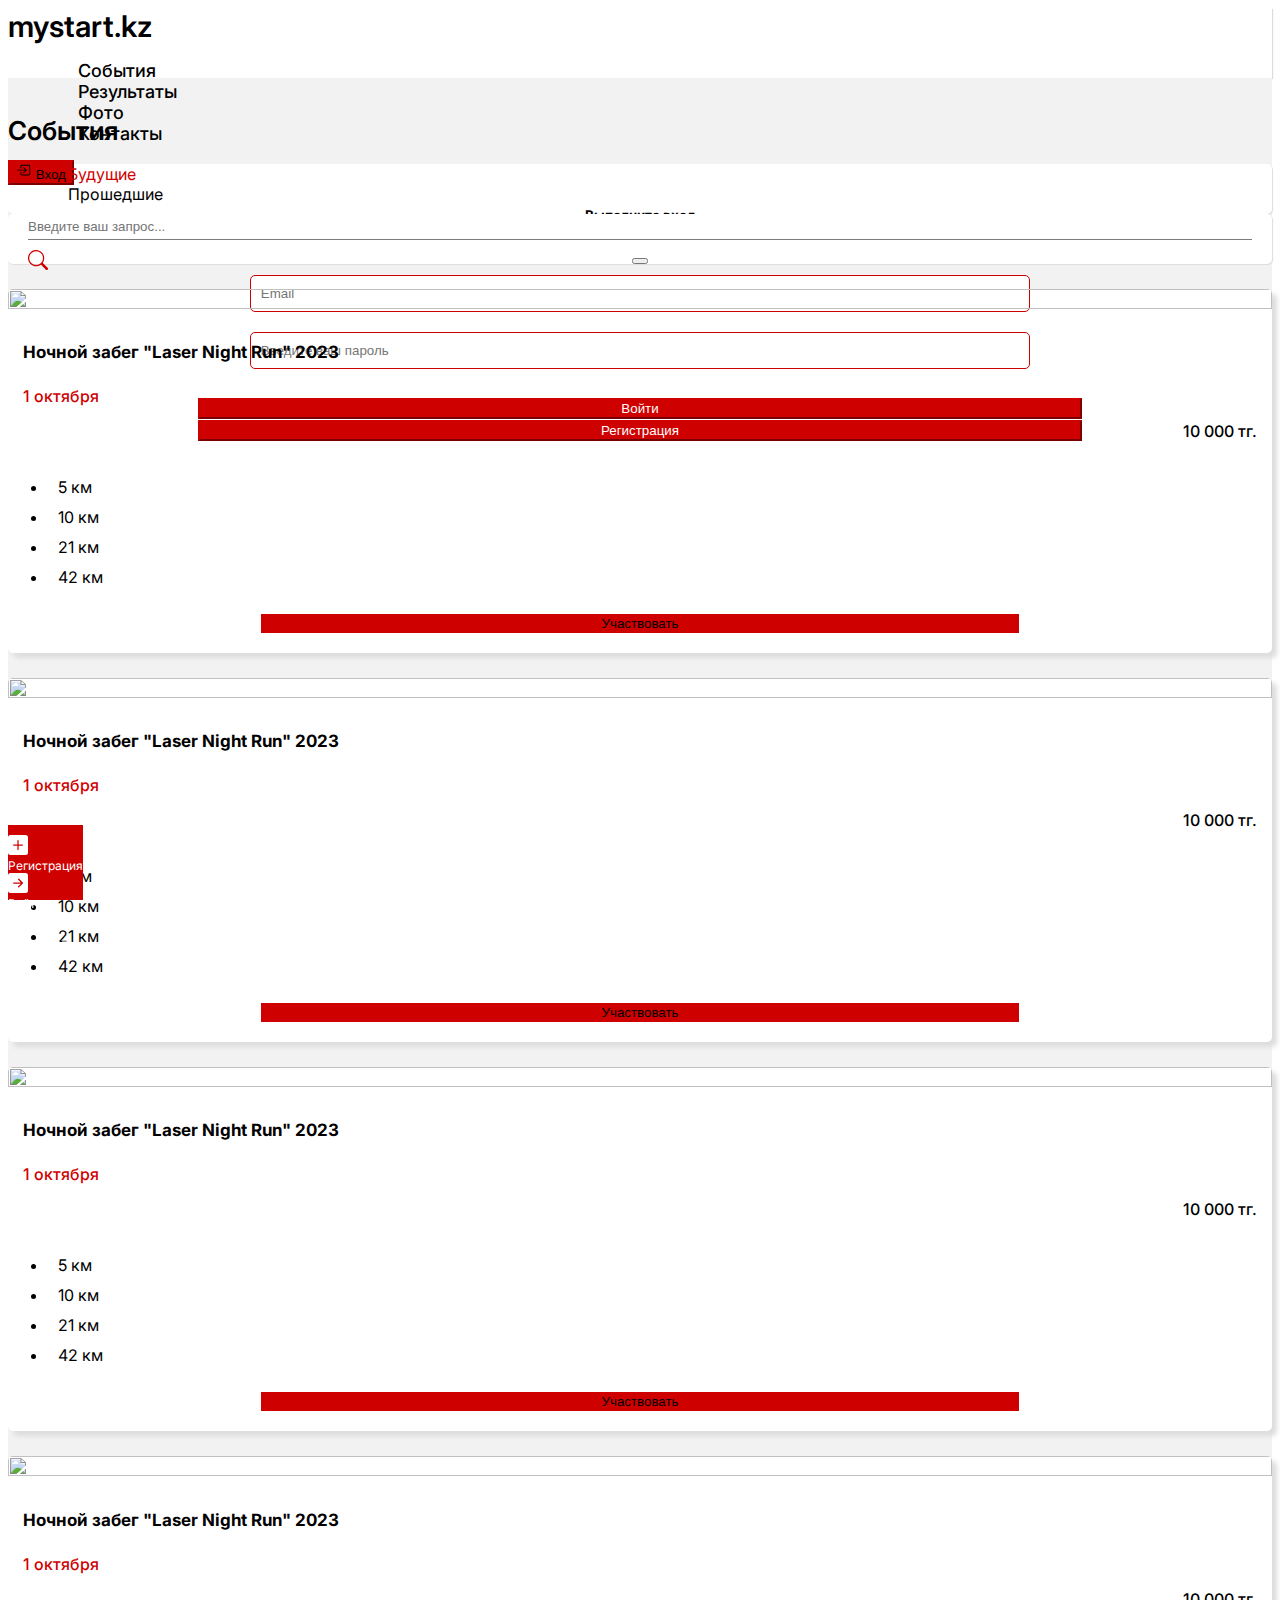
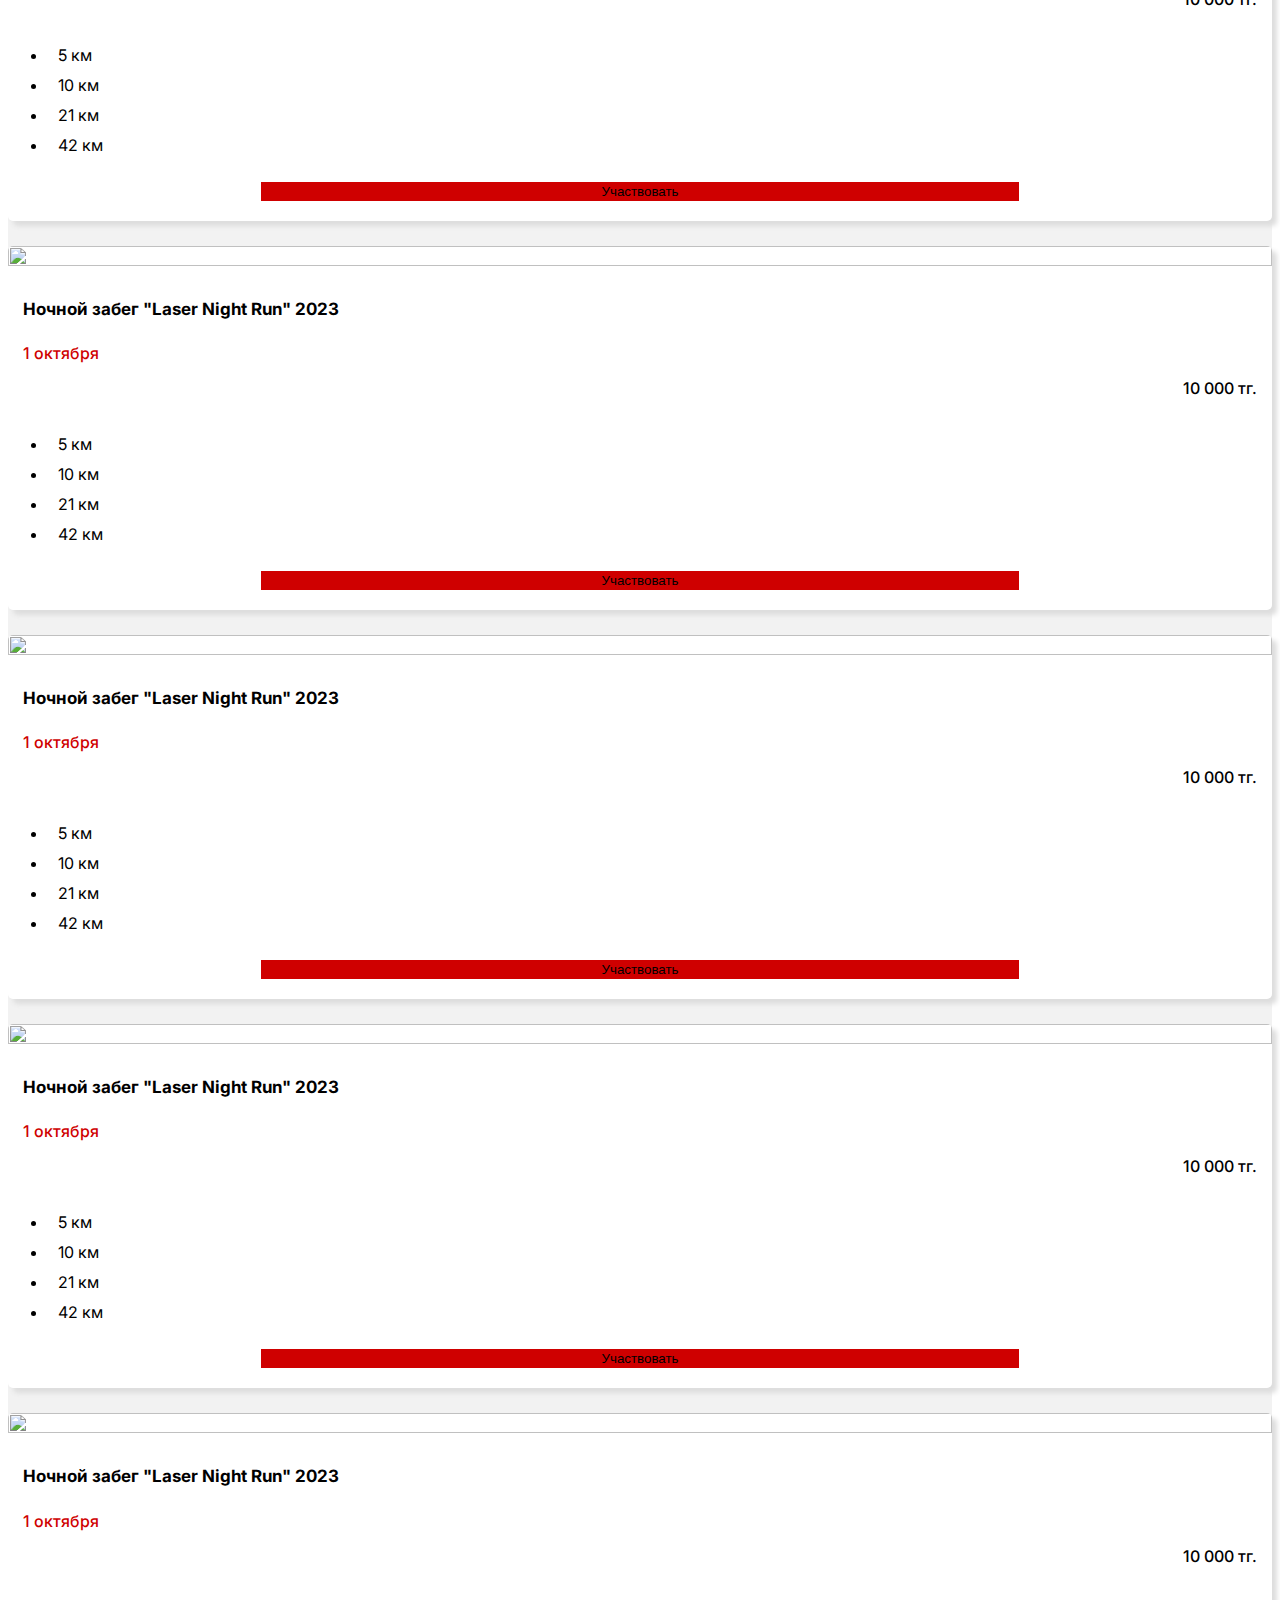
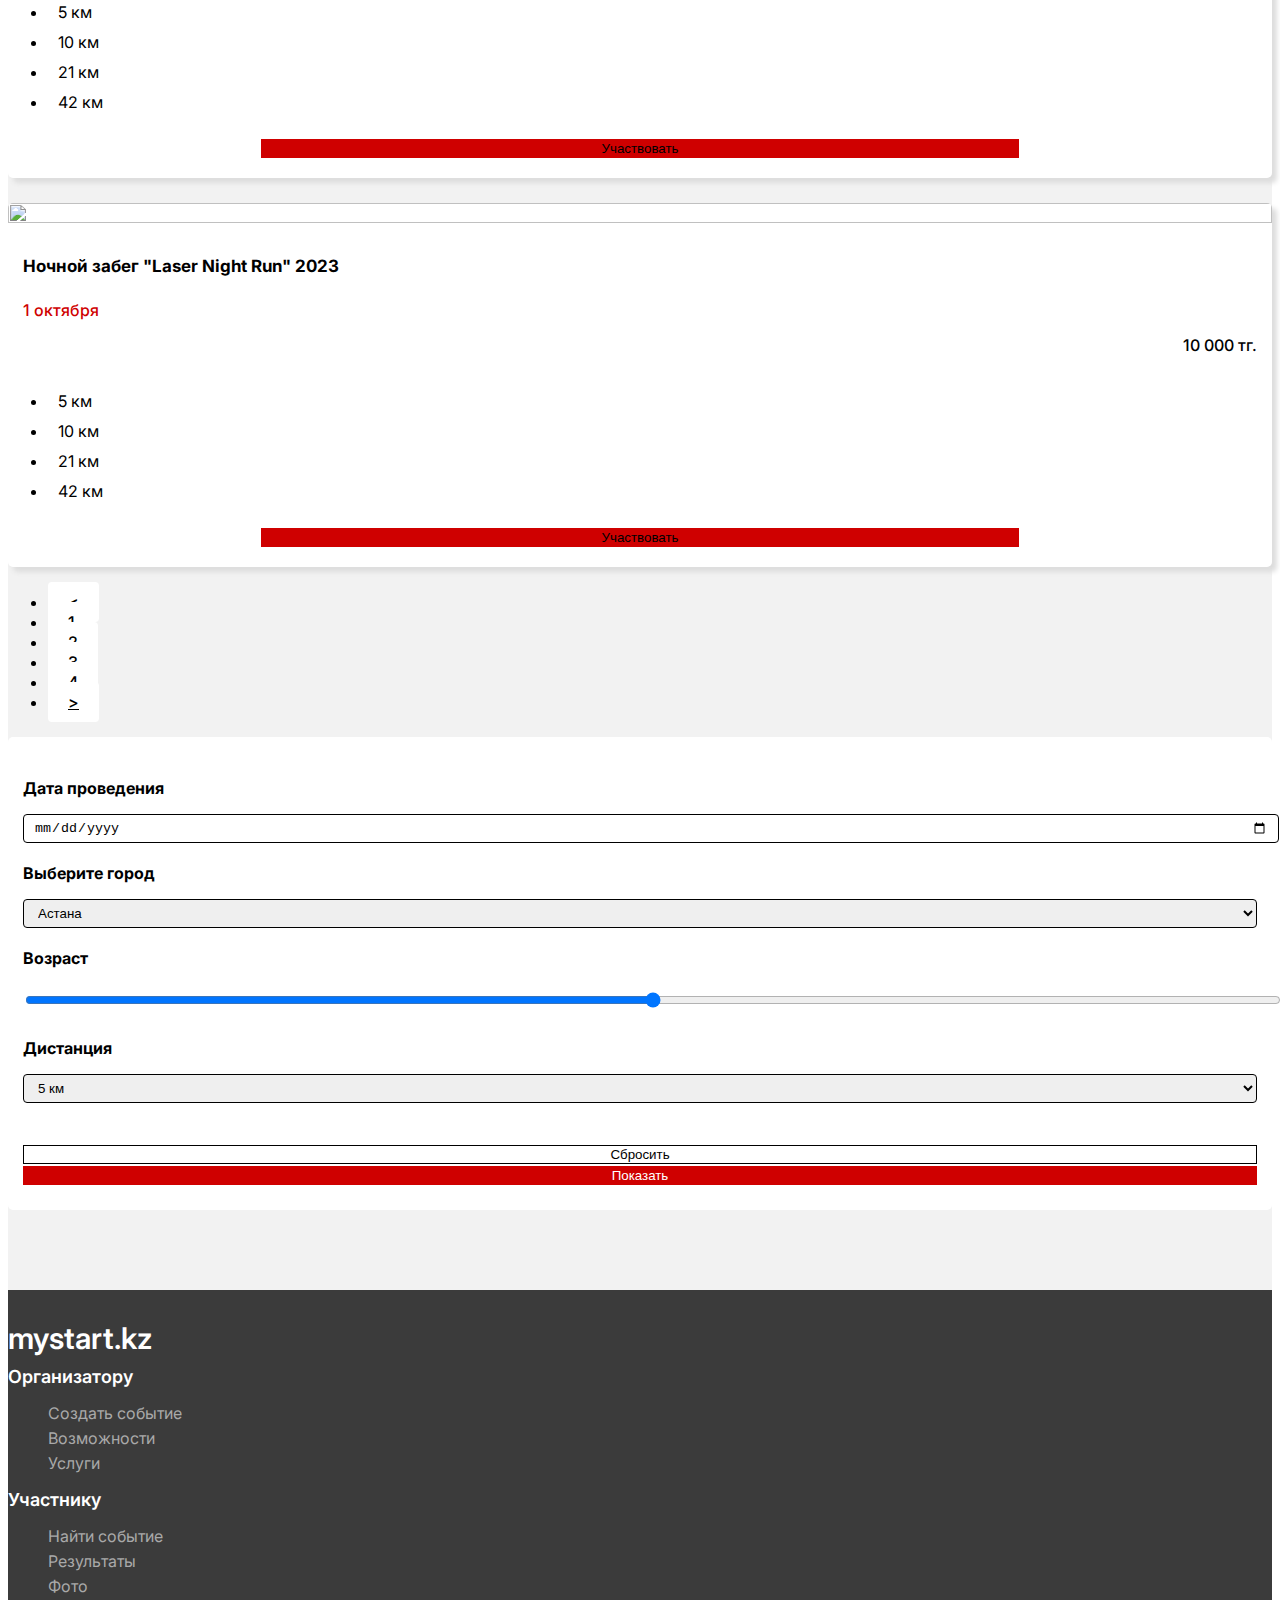
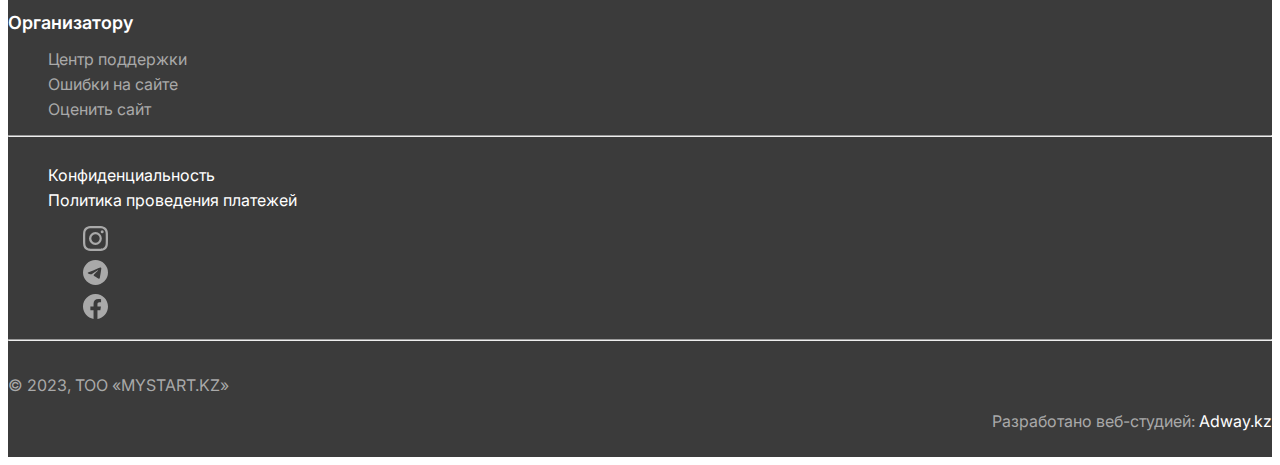
==== index.html @ 6eb0b501 "Add files via upload" ====
<!DOCTYPE html>
<html lang="en">
<head>
    <meta charset="UTF-8">
    <meta name="viewport" content="width=device-width, initial-scale=1.0">
    <title>mystart.kz</title>
    <link rel="stylesheet" href="css/style.css">
    <link href="https://fonts.googleapis.com/css?family=Inter:100,100i,200,200i,300,400,500,600,700,800&display=swap" rel="stylesheet">

    <link href="https://cdn.jsdelivr.net/npm/bootstrap@5.0.2/dist/css/bootstrap.min.css" rel="stylesheet" integrity="sha384-EVSTQN3/azprG1Anm3QDgpJLIm9Nao0Yz1ztcQTwFspd3yD65VohhpuuCOmLASjC" crossorigin="anonymous">
    </head>
<body>
    <header>
        <div class="navigation d-flex flex-wrap align-items-center justify-content-between">
            <div class="container">
                <div class="row align-items-center">
                    <div class="col-8 col-sm-8 col-md-2 col-lg-3 col-xl-4 col-xxl-5">
                        <div class="logo">mystart.kz</div>
                    </div>
                    <div class="d-none d-sm-none d-md-block col-md-8 col-lg-7 col-xl-6 col-xxl-6">
                        <div class="menu">
                            <ul class="nav justify-content-end">
                                <a href="#"><li>События</li></a>
                                <a href="#"><li>Результаты</li></a>
                                <a href="#"><li>Фото</li></a>
                                <a href="#"><li>Контакты</li></a>
                            </ul>
                        </div>
                    </div>
                    <div class="col-4 col-sm-4 col-md-2 col-lg-2 col-xl-2 col-xxl-1">
                        <div class="nav button-log-in justify-content-end">
                            <button class="btn btn-primary" data-bs-toggle="modal" data-bs-target="#exampleModal"><svg xmlns="http://www.w3.org/2000/svg" width="16" height="16" fill="currentColor" class="bi bi-box-arrow-in-right" viewBox="0 0 18 18">
                                <path fill-rule="evenodd" d="M6 3.5a.5.5 0 0 1 .5-.5h8a.5.5 0 0 1 .5.5v9a.5.5 0 0 1-.5.5h-8a.5.5 0 0 1-.5-.5v-2a.5.5 0 0 0-1 0v2A1.5 1.5 0 0 0 6.5 14h8a1.5 1.5 0 0 0 1.5-1.5v-9A1.5 1.5 0 0 0 14.5 2h-8A1.5 1.5 0 0 0 5 3.5v2a.5.5 0 0 0 1 0v-2z"/>
                                <path fill-rule="evenodd" d="M11.854 8.354a.5.5 0 0 0 0-.708l-3-3a.5.5 0 1 0-.708.708L10.293 7.5H1.5a.5.5 0 0 0 0 1h8.793l-2.147 2.146a.5.5 0 0 0 .708.708l3-3z"/>
                              </svg> Вход</button>
                              <!-- Модальное окно -->
                            <div class="log-in">
                                <div class="modal fade" id="exampleModal" tabindex="-1" aria-labelledby="exampleModalLabel" aria-hidden="true">
                                    <div class="modal-dialog modal-dialog-centered">
                                        <div class="modal-content">
                                            <div class="modal-header">
                                            <h5 class="modal-title" id="exampleModalLabel">Выполните вход</h5>
                                            <button type="button" class="btn-close" data-bs-dismiss="modal" aria-label="Закрыть"></button>
                                            </div>
                                            <div class="modal-body pb-1">
                                            <input type="email" placeholder="Email"><br>
                                            <input type="password" placeholder="Введите ваш пароль"><br>
                                            </div>
                                            <hr>
                                            <div class="container-modal">
                                                <div class="footer-modal justify-content-center">
                                                    <div class="row">
                                                        <div class="col-6">
                                                            <button class="btn btn-primary">Войти</button>
                                                        </div>
                                                        <div class="col-6">
                                                            <button class="btn btn-primary" >Регистрация</button>
                                                        </div>
                                                    </div>
                                                </div>
                                            </div>
                                        </div>
                                    </div>
                                </div>
                            </div>
                        </div>
                    </div>
                </div>
            </div>
        </div>

        <!------Mobile menu------>
        <div class="mobile-menu fixed-bottom d-block d-md-none"> <!--------Mobile-Menu--------->
            <div class="container-fluid text-center">
                <div class="row justify-content-center align-items-center">
                    <div class="col-3">
                        <svg xmlns="http://www.w3.org/2000/svg" width="20" height="20" fill="currentColor" class="bi bi-plus-square-fill" viewBox="0 0 16 16">
                          <path d="M2 0a2 2 0 0 0-2 2v12a2 2 0 0 0 2 2h12a2 2 0 0 0 2-2V2a2 2 0 0 0-2-2H2zm6.5 4.5v3h3a.5.5 0 0 1 0 1h-3v3a.5.5 0 0 1-1 0v-3h-3a.5.5 0 0 1 0-1h3v-3a.5.5 0 0 1 1 0z"/>
                        </svg>
                        <br>
                        Регистрация
                    </div>
                    <div class="col-3">
                        <svg xmlns="http://www.w3.org/2000/svg" width="20" height="20" fill="currentColor" class="bi bi-arrow-right-square-fill" viewBox="0 0 16 16">
                          <path d="M0 14a2 2 0 0 0 2 2h12a2 2 0 0 0 2-2V2a2 2 0 0 0-2-2H2a2 2 0 0 0-2 2v12zm4.5-6.5h5.793L8.146 5.354a.5.5 0 1 1 .708-.708l3 3a.5.5 0 0 1 0 .708l-3 3a.5.5 0 0 1-.708-.708L10.293 8.5H4.5a.5.5 0 0 1 0-1z"/>
                        </svg><br>
                        Войти
                    </div>
                    <div class="col-3">
                        <svg xmlns="http://www.w3.org/2000/svg" width="22" height="22" fill="currentColor" viewBox="0 0 448 512"><!--! Font Awesome Free 6.4.2 by @fontawesome - https://fontawesome.com License - https://fontawesome.com/license (Commercial License) Copyright 2023 Fonticons, Inc. -->
                            <path d="M64 32C28.7 32 0 60.7 0 96V416c0 35.3 28.7 64 64 64H384c35.3 0 64-28.7 64-64V96c0-35.3-28.7-64-64-64H64zm64 192c17.7 0 32 14.3 32 32v96c0 17.7-14.3 32-32 32s-32-14.3-32-32V256c0-17.7 14.3-32 32-32zm64-64c0-17.7 14.3-32 32-32s32 14.3 32 32V352c0 17.7-14.3 32-32 32s-32-14.3-32-32V160zM320 288c17.7 0 32 14.3 32 32v32c0 17.7-14.3 32-32 32s-32-14.3-32-32V320c0-17.7 14.3-32 32-32z"/></svg>
                        <br>
                        Результаты
                    </div>
                    <div class="col-3">
                        <svg xmlns="http://www.w3.org/2000/svg" width="22" height="22" fill="currentColor" viewBox="0 0 512 512"><!--! Font Awesome Free 6.4.2 by @fontawesome - https://fontawesome.com License - https://fontawesome.com/license (Commercial License) Copyright 2023 Fonticons, Inc. -->
                            <path d="M448 80c8.8 0 16 7.2 16 16V415.8l-5-6.5-136-176c-4.5-5.9-11.6-9.3-19-9.3s-14.4 3.4-19 9.3L202 340.7l-30.5-42.7C167 291.7 159.8 288 152 288s-15 3.7-19.5 10.1l-80 112L48 416.3l0-.3V96c0-8.8 7.2-16 16-16H448zM64 32C28.7 32 0 60.7 0 96V416c0 35.3 28.7 64 64 64H448c35.3 0 64-28.7 64-64V96c0-35.3-28.7-64-64-64H64zm80 192a48 48 0 1 0 0-96 48 48 0 1 0 0 96z"/></svg>
                        <br>
                        Фото
                    </div>
                </div>
            </div>
    </div> <!--------/Mobile-Menu--------->


    </header>
    
    <div class="content">
        <div class="block-1"> <!------Блок событий и поиска----------->
            <div class="container">
                <h1>События</h1>
                <div class="row">
                    <div class="col-12 col-sm-12 col-md-7 col-lg-8 col-xl-9 col-xxl-9">
                        <div class="date-events d-flex flex-wrap align-items-center">
                            <ul class="nav justify-content-start">
                                <a class="active" href="#"><li>Будущие</li></a>
                                <a href="#"><li>Прошедшие</li></a>
                            </ul>
                        </div>
                    </div>
                    <div class="col-12 col-sm-12 col-md-5 col-lg-4 col-xl-3 col-xxl-3 search-block">
                        <div class="sidebar d-flex flex-wrap align-items-center">
                            <div class="search">
                                <div class="row justify-content-between">
                                    <div class="col-11 col-sm-11 col-md-10">
                                        <input type="search" placeholder="Введите ваш запрос..."></input>
                                    </div>
                                    <div class="col-1 col-sm-1 col-md-2 text-align">
                                        <svg xmlns="http://www.w3.org/2000/svg" width="20" height="20" fill="currentColor" class="bi bi-search" viewBox="0 0 16 16">
                                            <path d="M11.742 10.344a6.5 6.5 0 1 0-1.397 1.398h-.001c.03.04.062.078.098.115l3.85 3.85a1 1 0 0 0 1.415-1.414l-3.85-3.85a1.007 1.007 0 0 0-.115-.1zM12 6.5a5.5 5.5 0 1 1-11 0 5.5 5.5 0 0 1 11 0z"/>
                                        </svg>
                                    </div>
                                </div>
                            </div>
                        </div>
                    </div>
                </div>
            </div>
        </div> <!------Конец блока событий и поисковика----------->
        <div class="block-2"> <!------Блок марафонов и фильтра----------->
            <div class="container">
                <div class="row">
                    <div class="col-12 col-sm-12 col-md-7 col-lg-8 col-xl-9 col-xxl-9">
                        <div class="marathons"> 
                            <div class="row">
                                <div class="col-12 col-sm-12 col-md-12 col-lg-6 col-xl-4 col-xxl-4">
                                    <div class="marathon-block">
                                        <img src="https://aforismo.ru/wp-content/uploads/2019/11/5dd0bb9ff1b97.jpg" alt="">
                                        <h2>Ночной забег "Laser Night Run" 2023</h2>
                                        <div class="row">
                                            <div class="col-6">
                                                <div class="date-marathon">
                                                    1 октября
                                                </div>
                                            </div>
                                            <div class="col-6">
                                                <div class="marathon-amount">
                                                    10 000 тг.
                                                </div>
                                            </div>
                                        </div>
                                        <div class="distance">
                                            <ul class="nav justify-content-center">
                                                <a href="#"><li>5 км</li></a>
                                                <a href="#"><li>10 км</li></a>
                                                <a href="#"><li>21 км</li></a>
                                                <a href="#"><li>42 км</li></a>
                                                
                                            </ul>
                                        </div>
                                        <div class="participate">
                                            <button class="btn btn-primary">
                                                Участвовать
                                            </button>
                                        </div>
                                    </div>
                                </div>
                                <div class="col-12 col-sm-12 col-md-12 col-lg-6 col-xl-4 col-xxl-4">
                                    <div class="marathon-block">
                                        <img src="https://aforismo.ru/wp-content/uploads/2019/11/5dd0bb9ff1b97.jpg" alt="">
                                        <h2>Ночной забег "Laser Night Run" 2023</h2>
                                        <div class="row">
                                            <div class="col-6">
                                                <div class="date-marathon">
                                                    1 октября
                                                </div>
                                            </div>
                                            <div class="col-6">
                                                <div class="marathon-amount">
                                                    10 000 тг.
                                                </div>
                                            </div>
                                        </div>
                                        <div class="distance">
                                            <ul class="nav justify-content-center">
                                                <a href="#"><li>5 км</li></a>
                                                <a href="#"><li>10 км</li></a>
                                                <a href="#"><li>21 км</li></a>
                                                <a href="#"><li>42 км</li></a>
                                                
                                            </ul>
                                        </div>
                                        <div class="participate">
                                            <button class="btn btn-primary">
                                                Участвовать
                                            </button>
                                        </div>
                                    </div>
                                </div>
                                <div class="col-12 col-sm-12 col-md-12 col-lg-6 col-xl-4 col-xxl-4">
                                    <div class="marathon-block">
                                        <img src="https://aforismo.ru/wp-content/uploads/2019/11/5dd0bb9ff1b97.jpg" alt="">
                                        <h2>Ночной забег "Laser Night Run" 2023</h2>
                                        <div class="row">
                                            <div class="col-6">
                                                <div class="date-marathon">
                                                    1 октября
                                                </div>
                                            </div>
                                            <div class="col-6">
                                                <div class="marathon-amount">
                                                    10 000 тг.
                                                </div>
                                            </div>
                                        </div>
                                        <div class="distance">
                                            <ul class="nav justify-content-center">
                                                <a href="#"><li>5 км</li></a>
                                                <a href="#"><li>10 км</li></a>
                                                <a href="#"><li>21 км</li></a>
                                                <a href="#"><li>42 км</li></a>
                                                
                                            </ul>
                                        </div>
                                        <div class="participate">
                                            <button class="btn btn-primary">
                                                Участвовать
                                            </button>
                                        </div>
                                    </div>
                                </div>
                                <div class="col-12 col-sm-12 col-md-12 col-lg-6 col-xl-4 col-xxl-4">
                                    <div class="marathon-block">
                                        <img src="https://aforismo.ru/wp-content/uploads/2019/11/5dd0bb9ff1b97.jpg" alt="">
                                        <h2>Ночной забег "Laser Night Run" 2023</h2>
                                        <div class="row">
                                            <div class="col-6">
                                                <div class="date-marathon">
                                                    1 октября
                                                </div>
                                            </div>
                                            <div class="col-6">
                                                <div class="marathon-amount">
                                                    10 000 тг.
                                                </div>
                                            </div>
                                        </div>
                                        <div class="distance">
                                            <ul class="nav justify-content-center">
                                                <a href="#"><li>5 км</li></a>
                                                <a href="#"><li>10 км</li></a>
                                                <a href="#"><li>21 км</li></a>
                                                <a href="#"><li>42 км</li></a>
                                                
                                            </ul>
                                        </div>
                                        <div class="participate">
                                            <button class="btn btn-primary">
                                                Участвовать
                                            </button>
                                        </div>
                                    </div>
                                </div>
                                <div class="col-12 col-sm-12 col-md-12 col-lg-6 col-xl-4 col-xxl-4">
                                    <div class="marathon-block">
                                        <img src="https://aforismo.ru/wp-content/uploads/2019/11/5dd0bb9ff1b97.jpg" alt="">
                                        <h2>Ночной забег "Laser Night Run" 2023</h2>
                                        <div class="row">
                                            <div class="col-6">
                                                <div class="date-marathon">
                                                    1 октября
                                                </div>
                                            </div>
                                            <div class="col-6">
                                                <div class="marathon-amount">
                                                    10 000 тг.
                                                </div>
                                            </div>
                                        </div>
                                        <div class="distance">
                                            <ul class="nav justify-content-center">
                                                <a href="#"><li>5 км</li></a>
                                                <a href="#"><li>10 км</li></a>
                                                <a href="#"><li>21 км</li></a>
                                                <a href="#"><li>42 км</li></a>
                                                
                                            </ul>
                                        </div>
                                        <div class="participate">
                                            <button class="btn btn-primary">
                                                Участвовать
                                            </button>
                                        </div>
                                    </div>
                                </div>
                                <div class="col-12 col-sm-12 col-md-12 col-lg-6 col-xl-4 col-xxl-4">
                                    <div class="marathon-block">
                                        <img src="https://aforismo.ru/wp-content/uploads/2019/11/5dd0bb9ff1b97.jpg" alt="">
                                        <h2>Ночной забег "Laser Night Run" 2023</h2>
                                        <div class="row">
                                            <div class="col-6">
                                                <div class="date-marathon">
                                                    1 октября
                                                </div>
                                            </div>
                                            <div class="col-6">
                                                <div class="marathon-amount">
                                                    10 000 тг.
                                                </div>
                                            </div>
                                        </div>
                                        <div class="distance">
                                            <ul class="nav justify-content-center">
                                                <a href="#"><li>5 км</li></a>
                                                <a href="#"><li>10 км</li></a>
                                                <a href="#"><li>21 км</li></a>
                                                <a href="#"><li>42 км</li></a>
                                                
                                            </ul>
                                        </div>
                                        <div class="participate">
                                            <button class="btn btn-primary">
                                                Участвовать
                                            </button>
                                        </div>
                                    </div>
                                </div>
                                <div class="col-12 col-sm-12 col-md-12 col-lg-6 col-xl-4 col-xxl-4">
                                    <div class="marathon-block">
                                        <img src="https://aforismo.ru/wp-content/uploads/2019/11/5dd0bb9ff1b97.jpg" alt="">
                                        <h2>Ночной забег "Laser Night Run" 2023</h2>
                                        <div class="row">
                                            <div class="col-6">
                                                <div class="date-marathon">
                                                    1 октября
                                                </div>
                                            </div>
                                            <div class="col-6">
                                                <div class="marathon-amount">
                                                    10 000 тг.
                                                </div>
                                            </div>
                                        </div>
                                        <div class="distance">
                                            <ul class="nav justify-content-center">
                                                <a href="#"><li>5 км</li></a>
                                                <a href="#"><li>10 км</li></a>
                                                <a href="#"><li>21 км</li></a>
                                                <a href="#"><li>42 км</li></a>
                                                
                                            </ul>
                                        </div>
                                        <div class="participate">
                                            <button class="btn btn-primary">
                                                Участвовать
                                            </button>
                                        </div>
                                    </div>
                                </div>
                                <div class="col-12 col-sm-12 col-md-12 col-lg-6 col-xl-4 col-xxl-4">
                                    <div class="marathon-block">
                                        <img src="https://aforismo.ru/wp-content/uploads/2019/11/5dd0bb9ff1b97.jpg" alt="">
                                        <h2>Ночной забег "Laser Night Run" 2023</h2>
                                        <div class="row">
                                            <div class="col-6">
                                                <div class="date-marathon">
                                                    1 октября
                                                </div>
                                            </div>
                                            <div class="col-6">
                                                <div class="marathon-amount">
                                                    10 000 тг.
                                                </div>
                                            </div>
                                        </div>
                                        <div class="distance">
                                            <ul class="nav justify-content-center">
                                                <a href="#"><li>5 км</li></a>
                                                <a href="#"><li>10 км</li></a>
                                                <a href="#"><li>21 км</li></a>
                                                <a href="#"><li>42 км</li></a>
                                                
                                            </ul>
                                        </div>
                                        <div class="participate">
                                            <button class="btn btn-primary">
                                                Участвовать
                                            </button>
                                        </div>
                                    </div>
                                </div>
                                <div class="col-12 col-sm-12 col-md-12 col-lg-6 col-xl-4 col-xxl-4">
                                    <div class="marathon-block">
                                        <img src="https://aforismo.ru/wp-content/uploads/2019/11/5dd0bb9ff1b97.jpg" alt="">
                                        <h2>Ночной забег "Laser Night Run" 2023</h2>
                                        <div class="row">
                                            <div class="col-6">
                                                <div class="date-marathon">
                                                    1 октября
                                                </div>
                                            </div>
                                            <div class="col-6">
                                                <div class="marathon-amount">
                                                    10 000 тг.
                                                </div>
                                            </div>
                                        </div>
                                        <div class="distance">
                                            <ul class="nav justify-content-center">
                                                <a href="#"><li>5 км</li></a>
                                                <a href="#"><li>10 км</li></a>
                                                <a href="#"><li>21 км</li></a>
                                                <a href="#"><li>42 км</li></a>
                                                
                                            </ul>
                                        </div>
                                        <div class="participate">
                                            <button class="btn btn-primary">
                                                Участвовать
                                            </button>
                                        </div>
                                    </div>
                                </div>
                            </div>
                        </div>
                        <div class="pagination-menu">
                            <nav aria-label="Page navigation example">
                                <ul class="pagination justify-content-center">
                                  <li class="page-item disabled">
                                    <a class="page-link" href="#" tabindex="-1"><</a>
                                  </li>
                                  <li class=""><a class="page-link" href="#">1</a></li>
                                  <li class="page-item"><a class="page-link" href="#">2</a></li>
                                  <li class="page-item"><a class="page-link" href="#">3</a></li>
                                  <li class="page-item"><a class="page-link" href="#">4</a></li>
                                  <li class="page-item">
                                    <a class="page-link" href="#">></a>
                                  </li>
                                </ul>
                              </nav>
                        </div>
                    </div>
                    <div class="col-12 col-sm-12 col-md-5 col-lg-4 col-xl-3 col-xxl-3">
                        <div class="filter">
                            <div class="filter-date">
                                <h3>Дата проведения</h3>
                                <input type="date">
                            </div>
                            <div class="filter-city">
                                <h3>Выберите город</h3>
                                <select>
                                    <option>Астана</option>
                                    <option>Алматы</option>
                                    <option>Шымкент</option>
                                    <option>Актобе</option>
                                    <option>Актау</option>
                                </select>
                            </div>
                            <div class="filter-age">
                                <h3>Возраст</h3>
                                <input type="range" min="0" max=80">
                            </div>
                            <div class="filter-distance">
                                <h3>Дистанция</h3>
                                <select>
                                    <option>5 км</option>
                                    <option>10 км</option>
                                    <option>21 км</option>
                                    <option>42 км</option>
                                </select>
                            </div>
                            <div class="row justify-content-between">
                                <div class="col-6">
                                    <div class="filter-reset">
                                        <button class="btn btn-primary">Сбросить</button>
                                    </div>
                                </div>
                                <div class="col-6">
                                    <div class="filter-search">
                                        <button class="btn btn-primary">Показать</button>
                                    </div>
                                </div>
                            </div>
                            
                        </div>
                    </div>
                </div>
            </div>
        </div> <!------ Конец блока марафонов и фильтра----------->
    </div>
    
    
    <footer>
        <div class="container">
            <div class="row mb-5">
                <div class="col-md-3">
                    <div class="logo">mystart.kz</div>
                </div>
                <div class="col-md-3">
                    <div class="footer-menu">
                        <h3>Организатору</h3>
                        <ul class="list-group">
                            <a href="#"><li>Создать событие</li></a>
                            <a href="#"><li>Возможности</li></a>
                            <a href="#"><li>Услуги</li></a>
                        </ul>
                    </div>
                </div>
                <div class="col-md-3">
                    <div class="footer-menu">
                        <h3>Участнику</h3>
                        <ul class="list-group">
                            <a href="#"><li>Найти событие</li></a>
                            <a href="#"><li>Результаты</li></a>
                            <a href="#"><li>Фото</li></a>
                        </ul>
                    </div>
                </div>
                <div class="col-md-3">
                    <div class="footer-menu">
                        <h3>Организатору</h3>
                        <ul class="list-group">
                            <a href="#"><li>Центр поддержки</li></a>
                            <a href="#"><li>Ошибки на сайте</li></a>
                            <a href="#"><li>Оценить сайт</li></a>
                        </ul>
                    </div>
                </div>
            </div>
            <hr>
            <div class="political-social">
                <div class="row justify-content-between">
                    <div class="col-sm-7 col-md-8 col-lg-9 col-xl-9 col-xxl-10">
                        <div class="political">
                            <ul class="nav justify-content-left">
                                <a href="#"><li>Конфиденциальность</li></a>
                                <a href="#"><li>Политика проведения платежей</li></a>
                            </ul>
                        </div>
                    </div>
                    <div class="col-sm-5 col-md-4 col-lg-3 col-xl-3 col-xxl-2">
                        <div class="social">
                            <ul class="nav justify-content-right">
                                <a href="https://www.instagram.com/mystart.kz/"><li><svg xmlns="http://www.w3.org/2000/svg" width="25" height="25" fill="currentColor" class="bi bi-instagram" viewBox="0 0 16 16">
                                    <path d="M8 0C5.829 0 5.556.01 4.703.048 3.85.088 3.269.222 2.76.42a3.917 3.917 0 0 0-1.417.923A3.927 3.927 0 0 0 .42 2.76C.222 3.268.087 3.85.048 4.7.01 5.555 0 5.827 0 8.001c0 2.172.01 2.444.048 3.297.04.852.174 1.433.372 1.942.205.526.478.972.923 1.417.444.445.89.719 1.416.923.51.198 1.09.333 1.942.372C5.555 15.99 5.827 16 8 16s2.444-.01 3.298-.048c.851-.04 1.434-.174 1.943-.372a3.916 3.916 0 0 0 1.416-.923c.445-.445.718-.891.923-1.417.197-.509.332-1.09.372-1.942C15.99 10.445 16 10.173 16 8s-.01-2.445-.048-3.299c-.04-.851-.175-1.433-.372-1.941a3.926 3.926 0 0 0-.923-1.417A3.911 3.911 0 0 0 13.24.42c-.51-.198-1.092-.333-1.943-.372C10.443.01 10.172 0 7.998 0h.003zm-.717 1.442h.718c2.136 0 2.389.007 3.232.046.78.035 1.204.166 1.486.275.373.145.64.319.92.599.28.28.453.546.598.92.11.281.24.705.275 1.485.039.843.047 1.096.047 3.231s-.008 2.389-.047 3.232c-.035.78-.166 1.203-.275 1.485a2.47 2.47 0 0 1-.599.919c-.28.28-.546.453-.92.598-.28.11-.704.24-1.485.276-.843.038-1.096.047-3.232.047s-2.39-.009-3.233-.047c-.78-.036-1.203-.166-1.485-.276a2.478 2.478 0 0 1-.92-.598 2.48 2.48 0 0 1-.6-.92c-.109-.281-.24-.705-.275-1.485-.038-.843-.046-1.096-.046-3.233 0-2.136.008-2.388.046-3.231.036-.78.166-1.204.276-1.486.145-.373.319-.64.599-.92.28-.28.546-.453.92-.598.282-.11.705-.24 1.485-.276.738-.034 1.024-.044 2.515-.045v.002zm4.988 1.328a.96.96 0 1 0 0 1.92.96.96 0 0 0 0-1.92zm-4.27 1.122a4.109 4.109 0 1 0 0 8.217 4.109 4.109 0 0 0 0-8.217zm0 1.441a2.667 2.667 0 1 1 0 5.334 2.667 2.667 0 0 1 0-5.334z"/>
                                  </svg></li></a>
                                <a href="https://t.me/mystartkz"><li><svg xmlns="http://www.w3.org/2000/svg" width="25" height="25" fill="currentColor" class="bi bi-telegram" viewBox="0 0 16 16">
                                    <path d="M16 8A8 8 0 1 1 0 8a8 8 0 0 1 16 0zM8.287 5.906c-.778.324-2.334.994-4.666 2.01-.378.15-.577.298-.595.442-.03.243.275.339.69.47l.175.055c.408.133.958.288 1.243.294.26.006.549-.1.868-.32 2.179-1.471 3.304-2.214 3.374-2.23.05-.012.12-.026.166.016.047.041.042.12.037.141-.03.129-1.227 1.241-1.846 1.817-.193.18-.33.307-.358.336a8.154 8.154 0 0 1-.188.186c-.38.366-.664.64.015 1.088.327.216.589.393.85.571.284.194.568.387.936.629.093.06.183.125.27.187.331.236.63.448.997.414.214-.02.435-.22.547-.82.265-1.417.786-4.486.906-5.751a1.426 1.426 0 0 0-.013-.315.337.337 0 0 0-.114-.217.526.526 0 0 0-.31-.093c-.3.005-.763.166-2.984 1.09z"/>
                                  </svg></li></a>
                                <a href="#"><li><svg xmlns="http://www.w3.org/2000/svg" width="25" height="25" fill="currentColor" class="bi bi-facebook" viewBox="0 0 16 16">
                                    <path d="M16 8.049c0-4.446-3.582-8.05-8-8.05C3.58 0-.002 3.603-.002 8.05c0 4.017 2.926 7.347 6.75 7.951v-5.625h-2.03V8.05H6.75V6.275c0-2.017 1.195-3.131 3.022-3.131.876 0 1.791.157 1.791.157v1.98h-1.009c-.993 0-1.303.621-1.303 1.258v1.51h2.218l-.354 2.326H9.25V16c3.824-.604 6.75-3.934 6.75-7.951z"/>
                                  </svg></li></a>
                            </ul>
                        </div>
                    </div>
                </div>
            </div>
            <hr>
            <div class="copyright-web">
                <div class="row justify-content-between">
                    <div class="col-6">
                        <div class="copyright">
                            <p>© 2023, TOO «MYSTART.KZ»</p>
                        </div>
                    </div>
                    <div class="col-6">
                        <div class="web">
                            <p>Разработано веб-студией: <a href="https://adway.kz">Adway.kz</a></p>
                        </div>
                    </div>
                </div>
            </div>
        </div>
    </footer>
    <script src="https://cdn.jsdelivr.net/npm/bootstrap@5.0.2/dist/js/bootstrap.bundle.min.js" integrity="sha384-MrcW6ZMFYlzcLA8Nl+NtUVF0sA7MsXsP1UyJoMp4YLEuNSfAP+JcXn/tWtIaxVXM" crossorigin="anonymous"></script>
    <script src="https://cdn.jsdelivr.net/npm/@popperjs/core@2.9.2/dist/umd/popper.min.js" integrity="sha384-IQsoLXl5PILFhosVNubq5LC7Qb9DXgDA9i+tQ8Zj3iwWAwPtgFTxbJ8NT4GN1R8p" crossorigin="anonymous"></script>
    <script src="https://cdn.jsdelivr.net/npm/bootstrap@5.0.2/dist/js/bootstrap.min.js" integrity="sha384-cVKIPhGWiC2Al4u+LWgxfKTRIcfu0JTxR+EQDz/bgldoEyl4H0zUF0QKbrJ0EcQF" crossorigin="anonymous"></script>
</body>
</html>
---- css/style.css ----
body {
  font-family: "Inter", sans-serif;
}

.navigation {
  height: 70px;
  background-color: fff;
  -webkit-box-shadow: 1px 1px 1px #dddddd;
          box-shadow: 1px 1px 1px #dddddd;
  font-family: "Inter", sans-serif;
}
.navigation .logo {
  font-weight: 600;
  font-size: 30px;
}
.navigation .menu ul li {
  list-style-type: none;
  font-size: 18px;
  font-weight: 500;
  margin-left: 30px !important;
}
.navigation a {
  text-decoration: none;
  color: black;
}
.navigation a:hover {
  color: #CF0000;
}
.navigation .btn-primary {
  background-color: #CF0000 !important;
  border-color: #CF0000;
  text-align: right;
}
.navigation .btn-primary:hover {
  background-color: #e60b0b;
  border-color: #e90303;
}
.navigation .log-in {
  text-align: center;
}
.navigation .log-in input {
  width: 60%;
  margin: 10px 0;
  padding: 10px 10px;
  border-radius: 5px;
  border: 1px solid #CF0000;
  outline: none;
}
.navigation .log-in .btn-primary {
  width: 100%;
}
.navigation .log-in .container-modal {
  width: 70%;
  text-align: center;
  margin: 0 auto;
  padding-bottom: 20px;
}
.navigation .log-in .container-modal .footer-modal {
  width: 100%;
  text-align: center;
}
.navigation .log-in .container-modal .footer-modal button {
  text-align: center;
  background-color: #CF0000;
  color: #fff;
}
.navigation .log-in .container-modal .footer-modal button:active {
  background-color: #CF0000 !important;
}

/*----Mobile-Menu----*/
.mobile-menu {
  background-color: #CF0000;
  color: #fff;
  height: 55px;
  padding: 10px 0;
  font-size: 12px;
  position: fixed;
  bottom: 0px;
}

.content {
  padding: 20px 0 80px 0;
  background-color: #f2f2f2;
  font-family: "Inter", sans-serif;
}
.content h1 {
  font-size: 26px;
  font-weight: 600;
}
.content .date-events {
  background-color: #fff;
  border-radius: 5px;
  height: 50px;
  -webkit-box-shadow: 1px 1px 1px #dddddd;
          box-shadow: 1px 1px 1px #dddddd;
}
.content .date-events ul li {
  margin-left: 20px;
  list-style-type: none;
}
.content .date-events a {
  text-decoration: none;
  color: black;
}
.content .date-events a:hover {
  color: #CF0000;
}
.content .date-events .active {
  color: #CF0000;
}

.sidebar {
  background-color: #fff;
  -webkit-box-shadow: 1px 1px 1px #dddddd;
          box-shadow: 1px 1px 1px #dddddd;
  height: 50px;
  padding: 0 20px 0 20px;
  border-radius: 5px;
  font-family: "Inter", sans-serif;
}
.sidebar .search {
  width: 100%;
}
.sidebar .search input {
  border: 0;
  border-bottom: 1px solid #7c7c7c;
  padding: 5px 0px;
  width: 100%;
  outline: none;
}
.sidebar .search svg {
  margin: 10px 0 10px 0;
  color: #CF0000;
}

.block-2 {
  font-family: "Inter", sans-serif;
}
.block-2 .marathons {
  margin: 25px 0 0 0;
}
.block-2 .marathon-block {
  background-color: #fff;
  -webkit-box-shadow: 5px 5px 5px #dddddd;
          box-shadow: 5px 5px 5px #dddddd;
  border-radius: 5px;
  padding: 0 0 20px 0;
  margin-bottom: 25px;
}
.block-2 .marathon-block img {
  width: 100%;
  height: 100%;
  border-radius: 5px 5px 0 0;
}
.block-2 .marathon-block h2 {
  font-size: 17px;
  font-weight: 700;
  padding: 15px 15px 10px 15px;
}
.block-2 .marathon-block .date-marathon {
  padding: 0 15px 15px 15px;
  text-align: left;
  color: #CF0000;
  font-weight: 500;
}
.block-2 .marathon-block .marathon-amount {
  padding: 0 15px 15px 15px;
  text-align: right;
  font-weight: 500;
}
.block-2 .marathon-block .distance ul li {
  padding: 5px 10px;
  font-weight: 400;
  border-radius: 4px;
  color: #000000;
}
.block-2 .marathon-block .distance a {
  text-decoration: none;
  color: #000;
}
.block-2 .marathon-block .distance svg {
  margin-top: 3px;
}
.block-2 .marathon-block .participate {
  text-align: center;
  margin: 20px 0 0 0;
}
.block-2 .marathon-block .participate .btn-primary {
  background-color: #CF0000;
  border: 1px solid #CF0000;
  width: 60%;
  outline: none;
}
.block-2 .marathon-block .participate .btn-primary:hover {
  background-color: #e21414;
}
.block-2 .filter {
  background-color: #fff;
  margin: 25px 0 0;
  padding: 25px 15px 25px 15px;
  border-radius: 5px;
}
.block-2 .filter .filter-date {
  margin-bottom: 20px;
}
.block-2 .filter .filter-date h3 {
  font-size: 16px;
}
.block-2 .filter .filter-date input {
  width: 100%;
  border: 1px solid #000;
  padding: 5px 10px;
  border-radius: 4px;
  outline: none;
}
.block-2 .filter .filter-city {
  margin-bottom: 20px;
}
.block-2 .filter .filter-city h3 {
  font-size: 16px;
}
.block-2 .filter .filter-city select {
  width: 100%;
  border: 1px solid #000;
  padding: 5px 10px;
  border-radius: 4px;
  outline: none;
}
.block-2 .filter .filter-age {
  margin-bottom: 20px;
}
.block-2 .filter .filter-age h3 {
  font-size: 16px;
}
.block-2 .filter .filter-age input {
  width: 100%;
  border: 1px solid #000;
  padding: 5px 10px;
  border-radius: 4px;
  outline: none;
}
.block-2 .filter .filter-distance {
  margin-bottom: 40px;
}
.block-2 .filter .filter-distance h3 {
  font-size: 16px;
}
.block-2 .filter .filter-distance select {
  width: 100%;
  border: 1px solid #000;
  padding: 5px 10px;
  border-radius: 4px;
  outline: none;
}
.block-2 .filter .filter-reset .btn-primary {
  text-align: center;
  color: #000;
  background-color: #fff;
  border: 1px solid #000;
  width: 100%;
}
.block-2 .filter .filter-search .btn-primary {
  text-align: center;
  color: #fff;
  background-color: #CF0000;
  border: 1px solid #CF0000;
  width: 100%;
}

.pagination-menu .page-link {
  font-family: "Inter", sans-serif;
  background-color: #ffffff !important;
  margin-right: 20px;
  padding: 10px 20px;
  border: 0;
  color: #000;
  font-weight: 500;
  border-radius: 4px;
}
.pagination-menu .page-link:hover {
  color: #fff !important;
  background-color: #CF0000 !important;
}
.pagination-menu .ul li {
  background-color: #fff !important;
}

footer {
  background-color: #3B3B3B;
  font-family: "Inter", sans-serif;
  padding: 30px 0 10px 0;
}
footer .logo {
  font-size: 30px;
  font-weight: 600;
  color: #fff;
}
footer h3 {
  font-size: 18px;
  color: #fff;
  font-weight: 600;
  margin: 10px 0 15px 0;
}
footer ul a {
  color: #a9a9a9;
  text-decoration: none;
  list-style-type: none;
}
footer ul a:hover {
  color: #fff;
}
footer ul li {
  margin-bottom: 5px;
}
footer hr {
  color: #eeeeee;
}
footer .political-social {
  padding-top: 4px;
}
footer .political-social .political ul li {
  margin-right: 25px;
  color: #ffffff;
}
footer .political-social .social ul li {
  margin-left: 35px;
}
footer .copyright-web {
  padding: 10px 0 0 0;
}
footer .copyright-web .copyright {
  color: #a9a9a9;
}
footer .copyright-web .web {
  text-align: right;
  color: #a9a9a9;
}
footer .copyright-web .web a {
  color: #fff;
  text-decoration: none;
}

@media only screen and (max-width: 600px) {
  .logo {
    font-size: 24px;
  }
}
@media only screen and (max-width: 768px) {
  .sidebar {
    margin-top: 20px !important;
  }
}
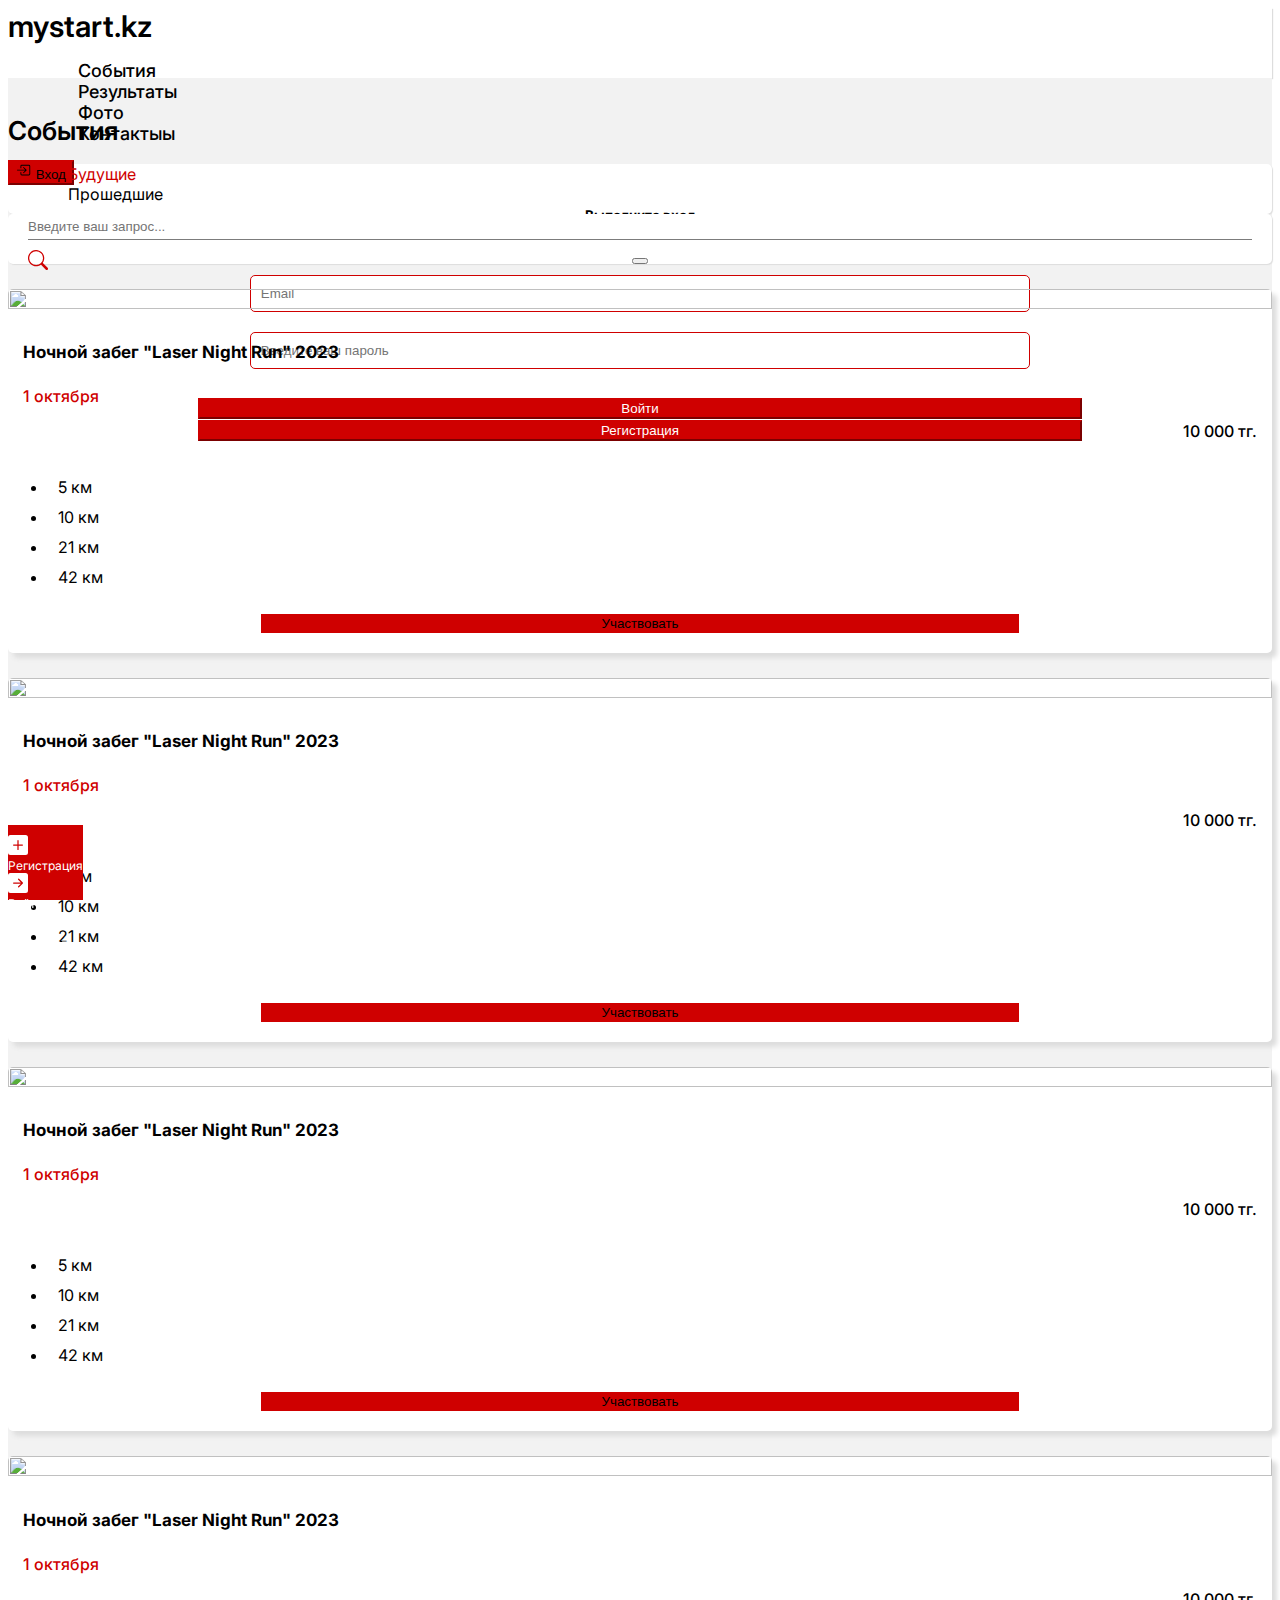
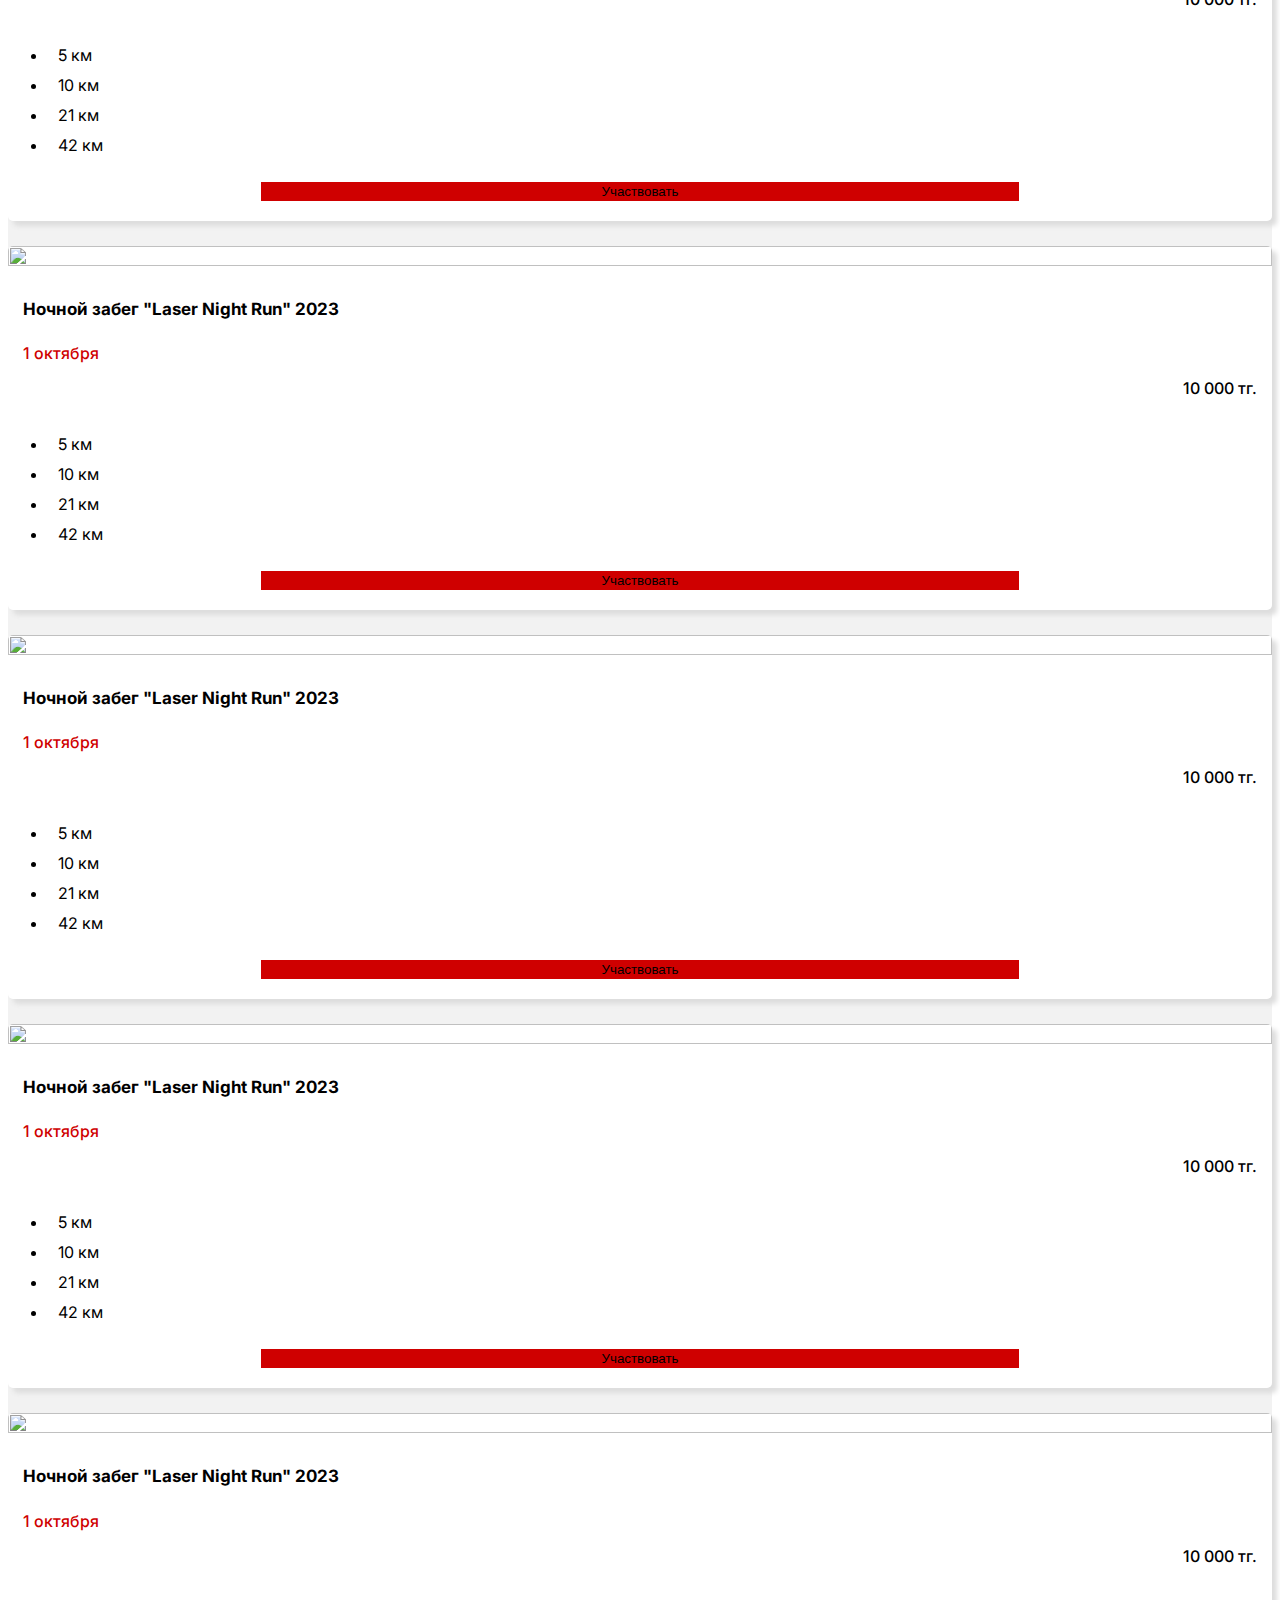
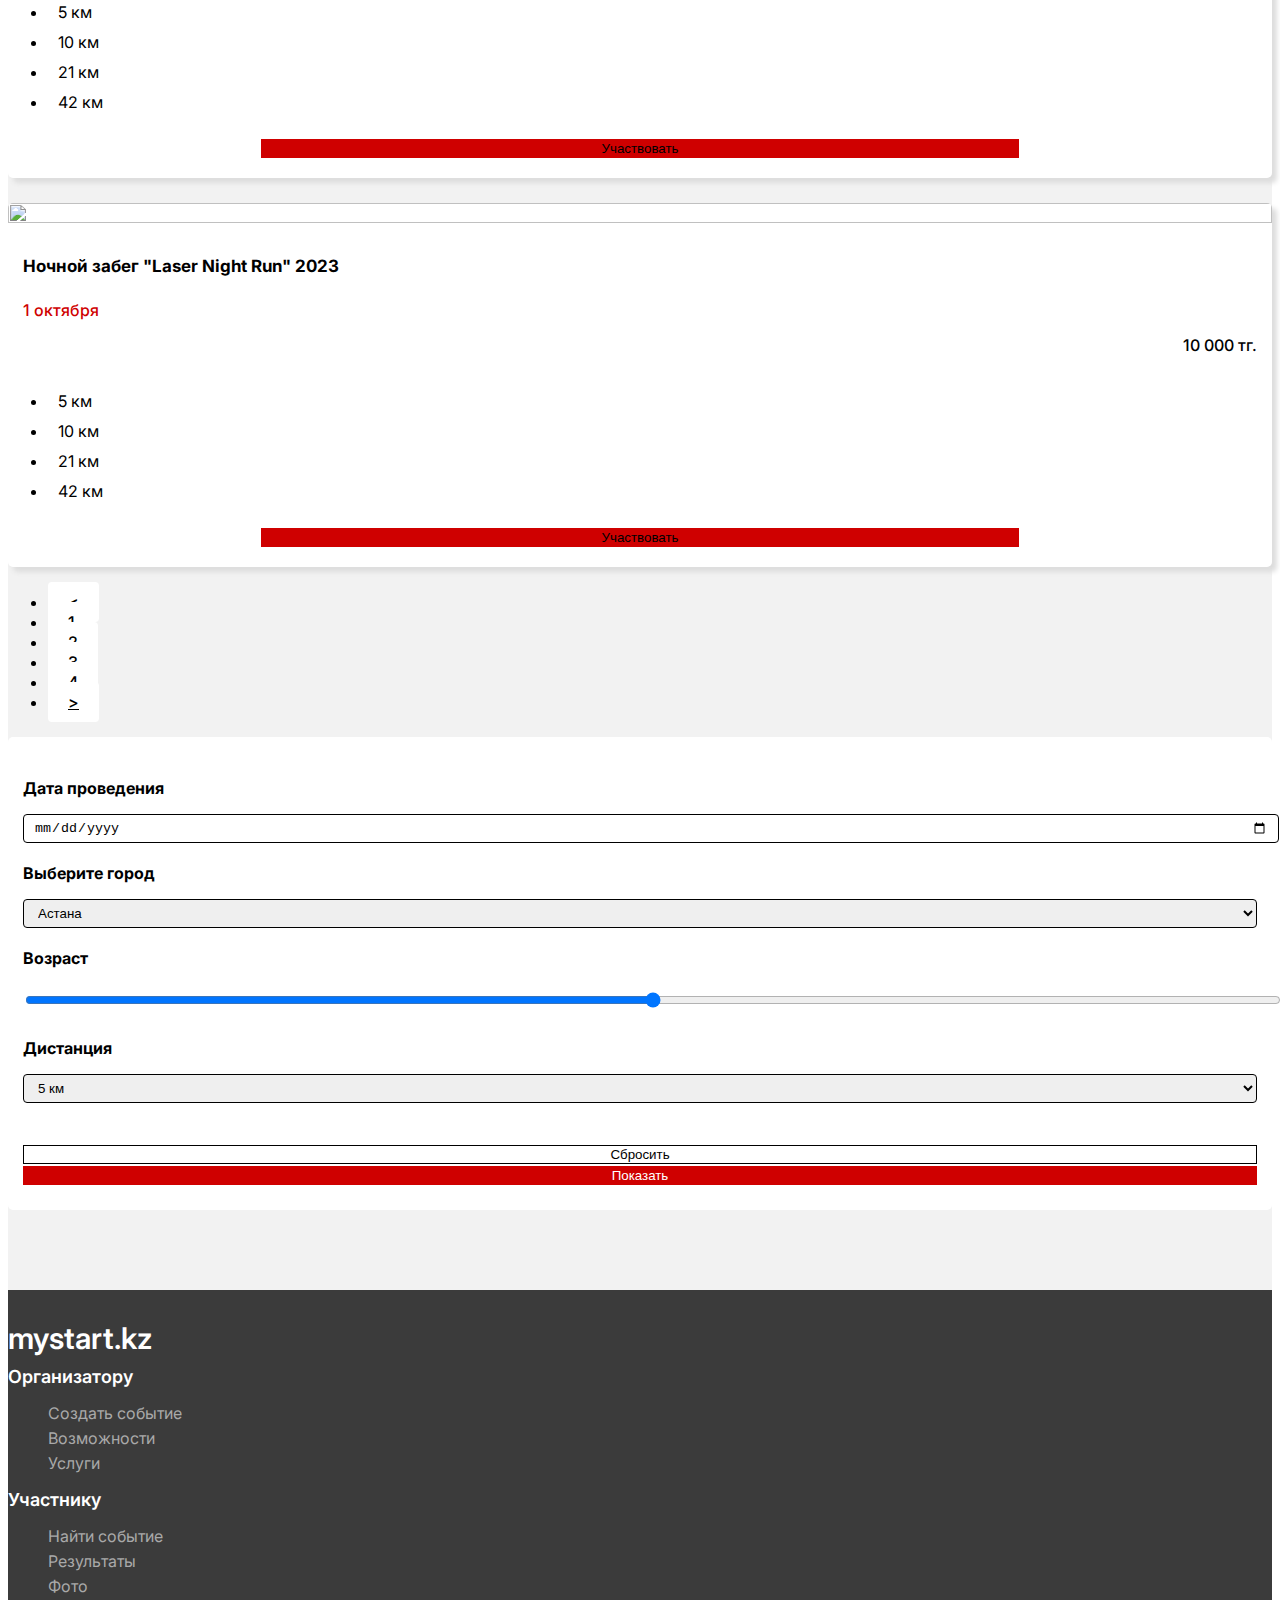
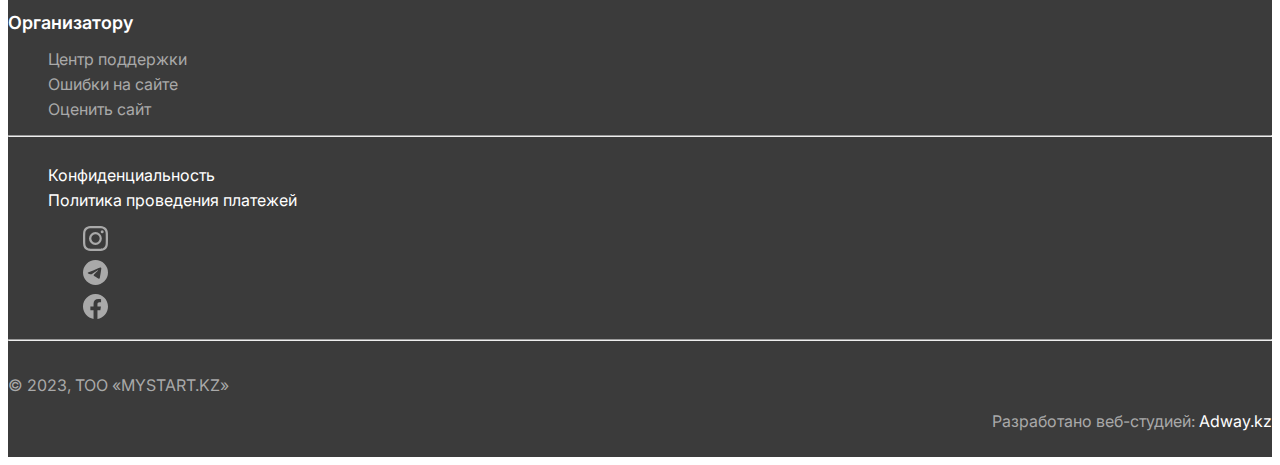
==== commit 61959bf6: "one" ====
--- a/index.html
+++ b/index.html
@@ -23,7 +23,7 @@
                                 <a href="#"><li>События</li></a>
                                 <a href="#"><li>Результаты</li></a>
                                 <a href="#"><li>Фото</li></a>
-                                <a href="#"><li>Контакты</li></a>
+                                <a href="#"><li>Контактыы</li></a>
                             </ul>
                         </div>
                     </div>
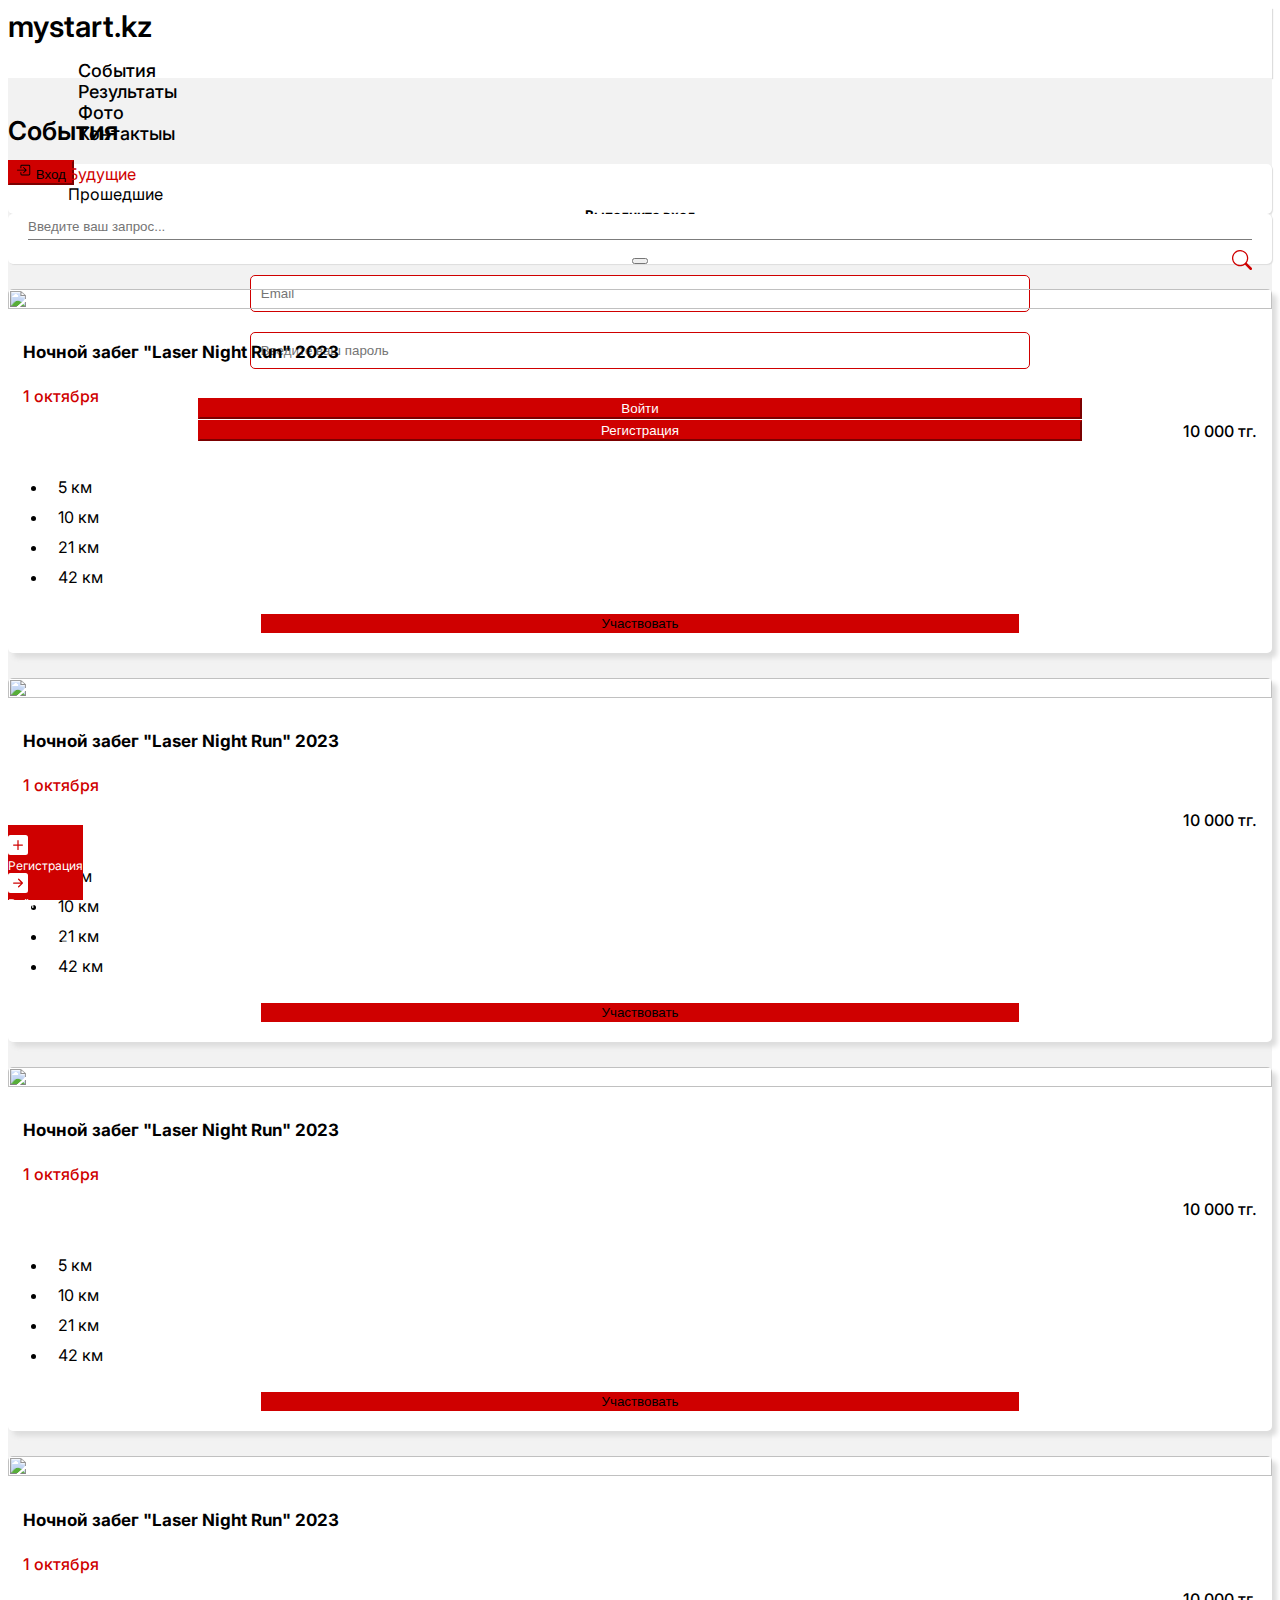
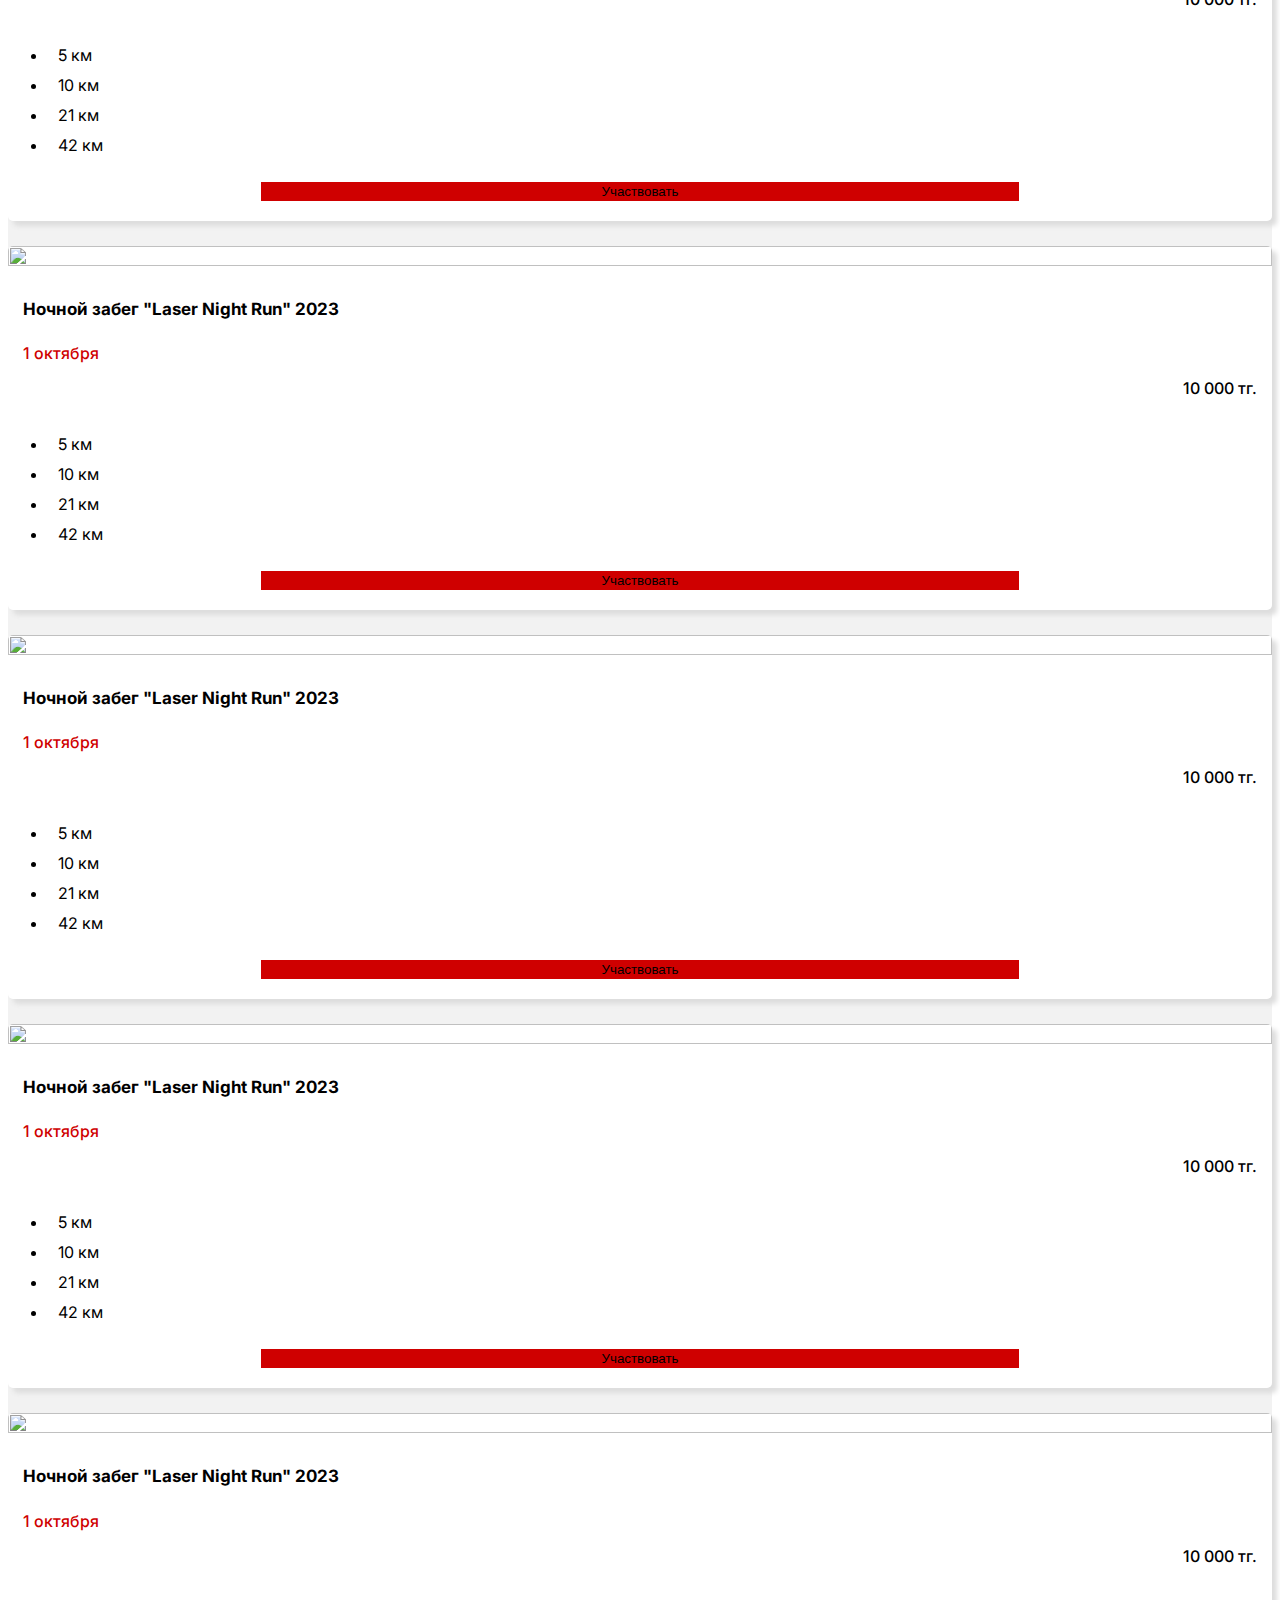
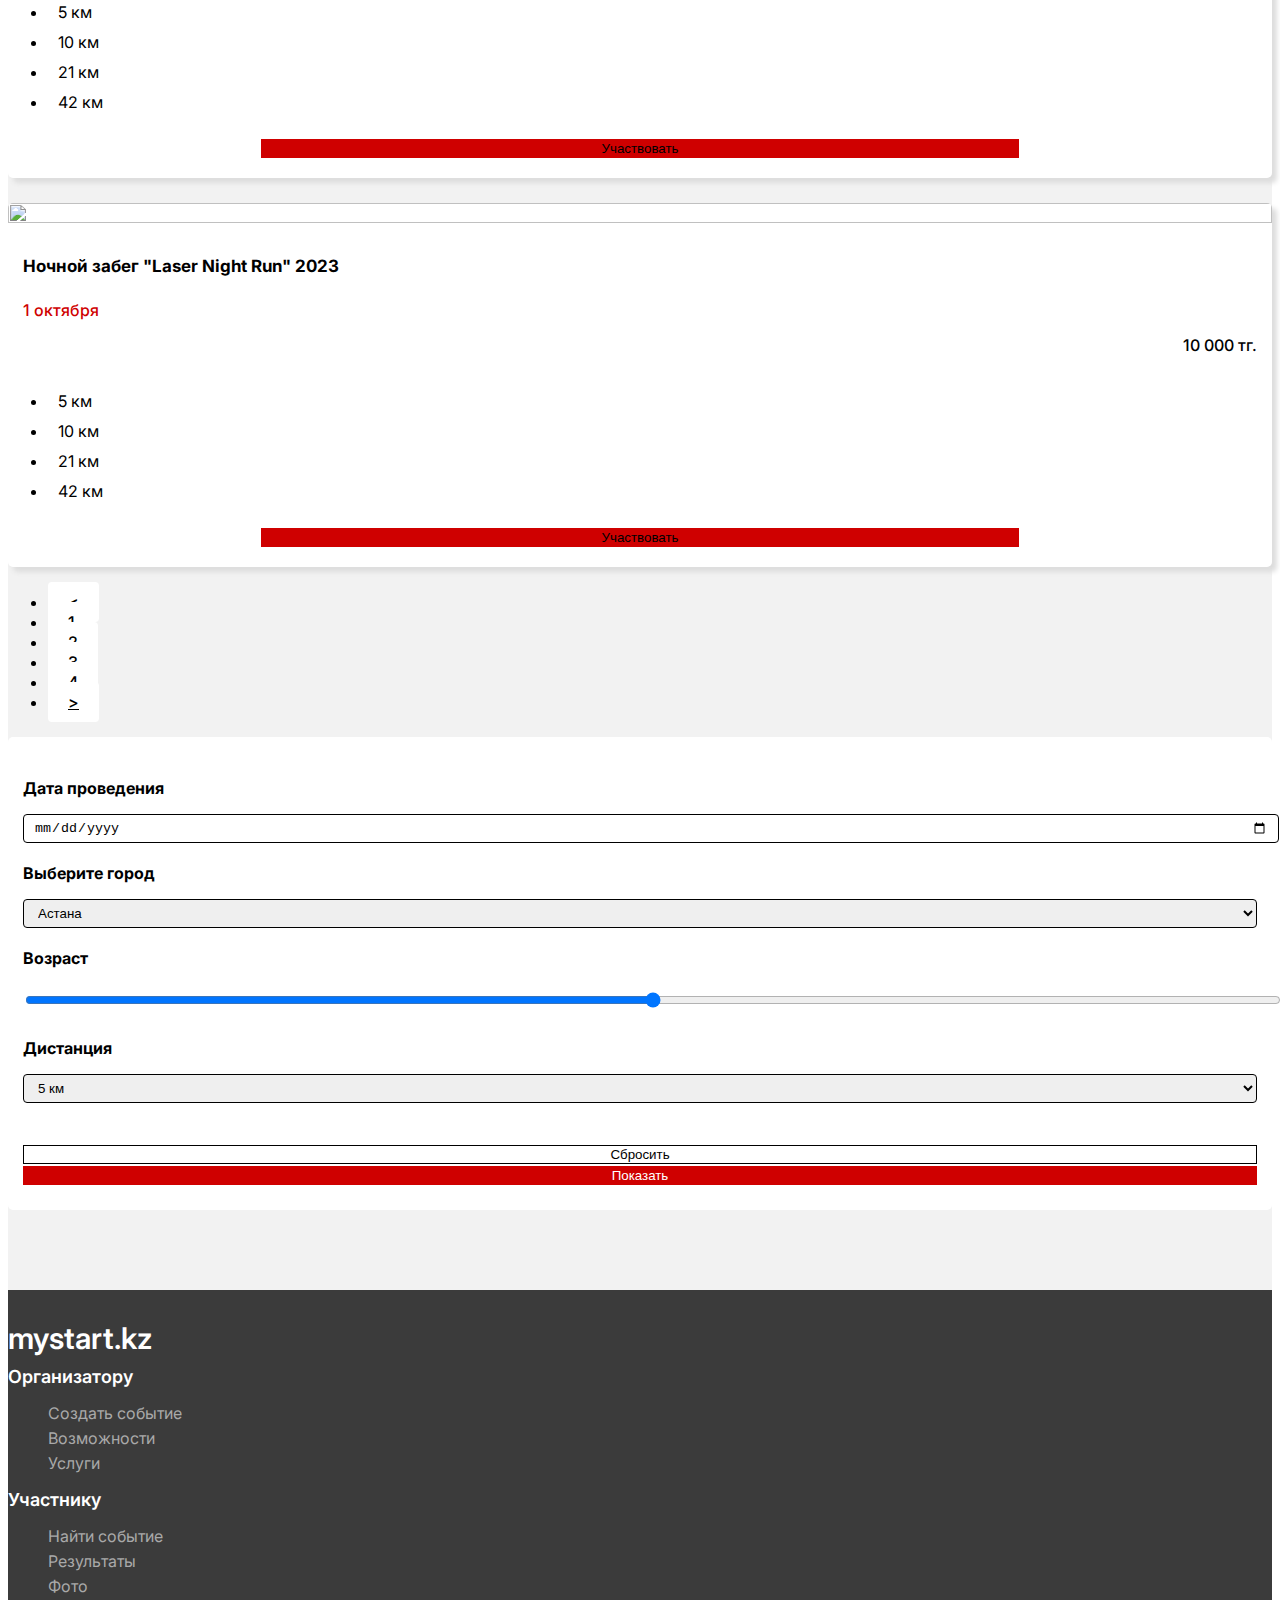
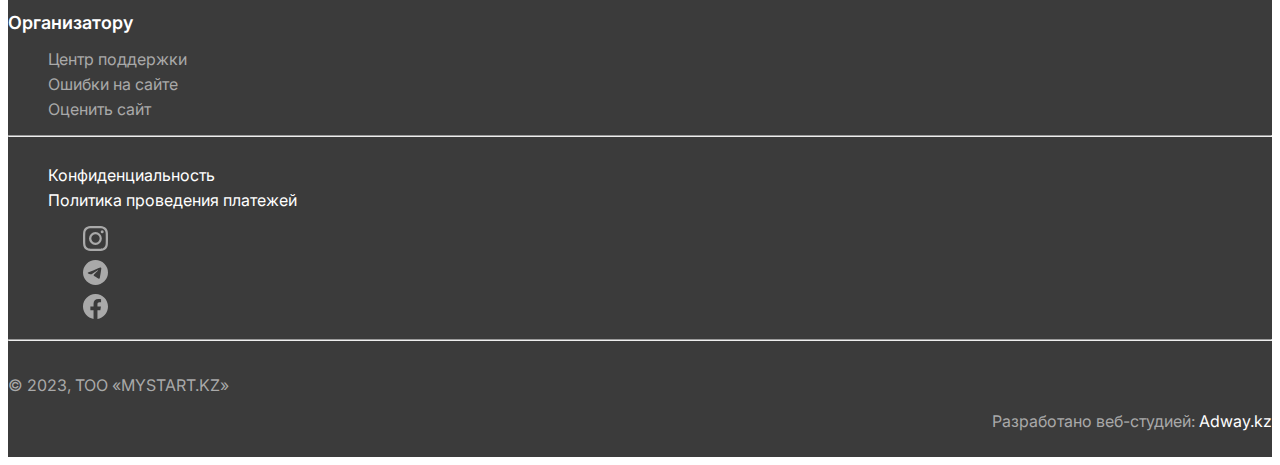
==== commit 6831079d: "commit 2" ====
--- a/index.html
+++ b/index.html
@@ -122,13 +122,16 @@
                         <div class="sidebar d-flex flex-wrap align-items-center">
                             <div class="search">
                                 <div class="row justify-content-between">
-                                    <div class="col-11 col-sm-11 col-md-10">
+                                    <div class="col-10 col-sm-11 col-md-10">
                                         <input type="search" placeholder="Введите ваш запрос..."></input>
                                     </div>
-                                    <div class="col-1 col-sm-1 col-md-2 text-align">
-                                        <svg xmlns="http://www.w3.org/2000/svg" width="20" height="20" fill="currentColor" class="bi bi-search" viewBox="0 0 16 16">
-                                            <path d="M11.742 10.344a6.5 6.5 0 1 0-1.397 1.398h-.001c.03.04.062.078.098.115l3.85 3.85a1 1 0 0 0 1.415-1.414l-3.85-3.85a1.007 1.007 0 0 0-.115-.1zM12 6.5a5.5 5.5 0 1 1-11 0 5.5 5.5 0 0 1 11 0z"/>
-                                        </svg>
+                                    <div class="col-2 col-sm-1 col-md-2 text-align">
+                                        <div align="right">
+                                            <svg xmlns="http://www.w3.org/2000/svg" width="20" height="20" fill="currentColor" class="bi bi-search" viewBox="0 0 16 16">
+                                                <path d="M11.742 10.344a6.5 6.5 0 1 0-1.397 1.398h-.001c.03.04.062.078.098.115l3.85 3.85a1 1 0 0 0 1.415-1.414l-3.85-3.85a1.007 1.007 0 0 0-.115-.1zM12 6.5a5.5 5.5 0 1 1-11 0 5.5 5.5 0 0 1 11 0z"/>
+                                            </svg>
+                                        </div>
+                                        
                                     </div>
                                 </div>
                             </div>
--- a/css/style.css
+++ b/css/style.css
@@ -350,4 +350,104 @@
   .sidebar {
     margin-top: 20px !important;
   }
+}
+/**********************  Profile page  *****************************/
+.profile-content {
+  padding: 20px 0;
+  background-color: #f5f5f5;
+}
+.profile-content .profile-menu {
+  background-color: #fff;
+  border-radius: 5px;
+  padding: 20px 0 5px 0;
+}
+.profile-content .profile-menu ul {
+  padding: 0;
+}
+.profile-content .profile-menu ul a {
+  text-decoration: none;
+  color: #000;
+}
+.profile-content .profile-menu ul li {
+  margin: 0 auto;
+  background-color: #f0f0f0;
+  text-decoration: none;
+  list-style-type: none;
+  line-height: 40px;
+  width: 95%;
+  margin-bottom: 10px;
+  padding: 0 10px;
+  border-radius: 5px;
+  -webkit-box-shadow: 1 1 1;
+          box-shadow: 1 1 1;
+}
+.profile-content .profile-menu ul svg {
+  padding-bottom: 2px;
+}
+.profile-content .profile-menu ul .active {
+  background-color: #CF0000;
+  color: #fff;
+}
+.profile-content .profile-menu ul .active svg {
+  fill: #fff;
+}
+.profile-content .profile-menu ul li:hover {
+  background-color: #CF0000;
+  color: #fff;
+}
+.profile-content .profile-menu ul li:hover svg {
+  fill: #fff;
+}
+.profile-content .profile-slide {
+  background-color: #fff;
+  padding: 10px;
+  border-radius: 5px;
+}
+.profile-content .profile-slide h1 {
+  font-size: 24px;
+  text-align: center;
+}
+.profile-content .profile-info {
+  margin-top: 20px;
+  background-color: #fff;
+  padding: 20px;
+  border-radius: 5px;
+}
+.profile-content .profile-info .avatar {
+  border: 1px solid #000;
+  border-radius: 5px;
+}
+.profile-content .profile-info .avatar img {
+  width: 100%;
+  border-radius: 5px;
+}
+.profile-content .profile-info .profile-edit {
+  margin-top: 10px;
+}
+.profile-content .profile-info .profile-edit button {
+  background-color: #CF0000;
+  width: 100%;
+  height: 40px;
+  border: 0;
+}
+.profile-content .profile-info .profile-name {
+  font-size: 20px;
+  font-weight: 600;
+  margin-bottom: 10px;
+}
+.profile-content .profile-info .profile-name svg {
+  width: 20px;
+}
+.profile-content .profile-info .balans ul {
+  padding: 0;
+}
+.profile-content .profile-info .balans ul li {
+  text-decoration: none;
+  list-style-type: none;
+  border-bottom: 1px solid #ececec;
+  padding: 5px 0;
+}
+.profile-content .profile-info .balans ul svg {
+  width: 20px;
+  padding-bottom: 2px;
 }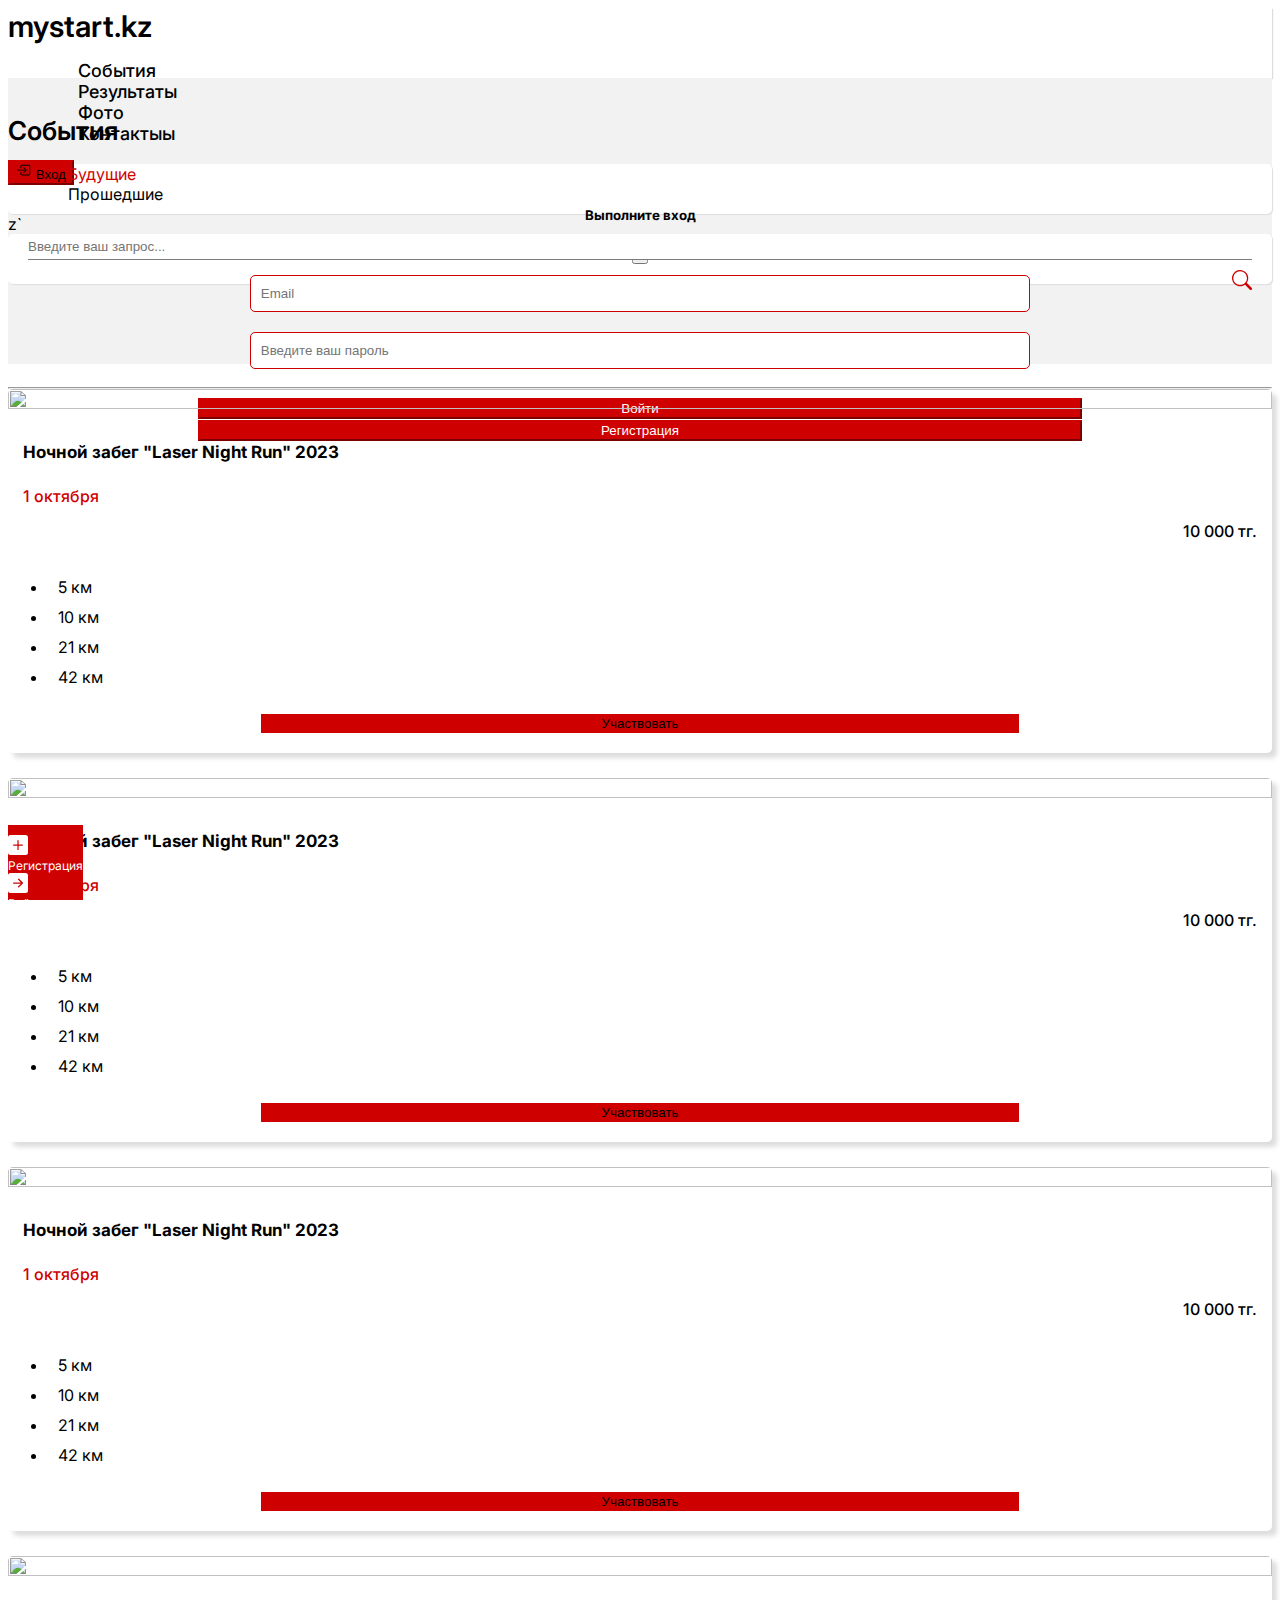
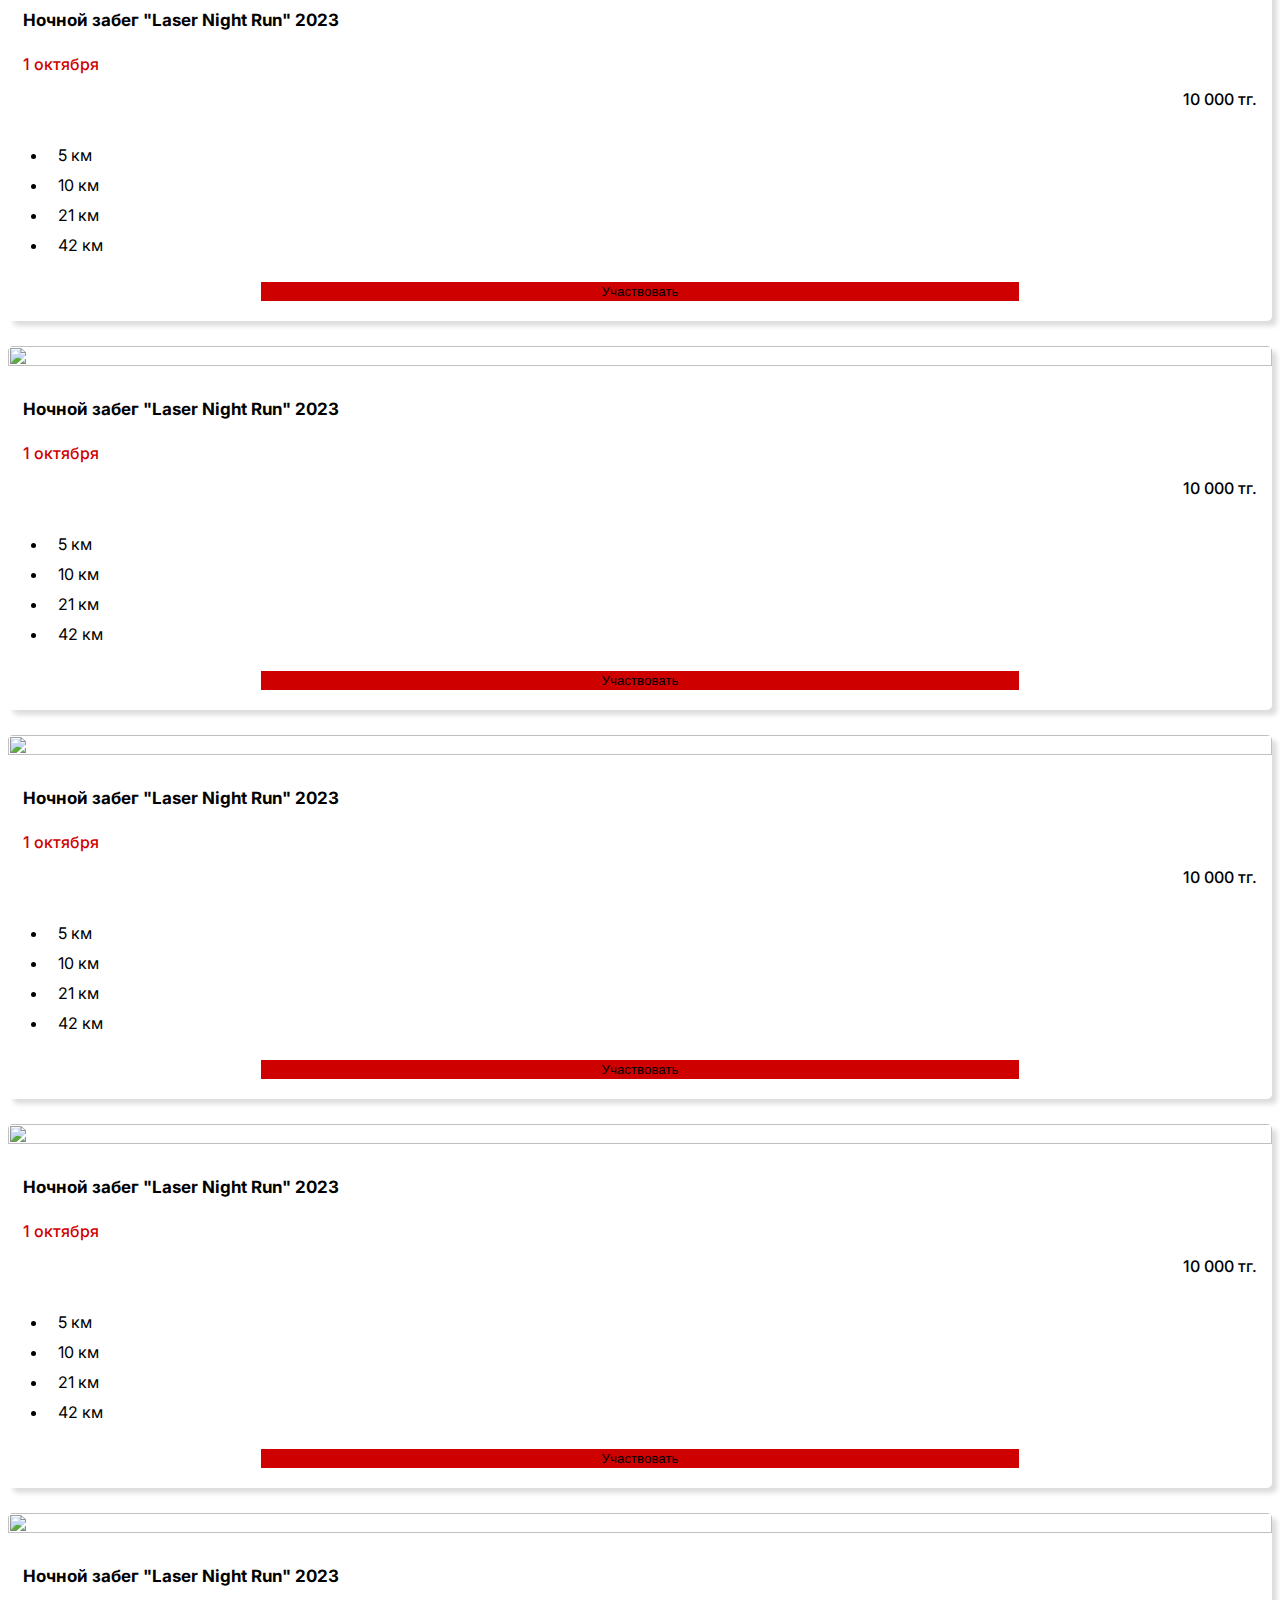
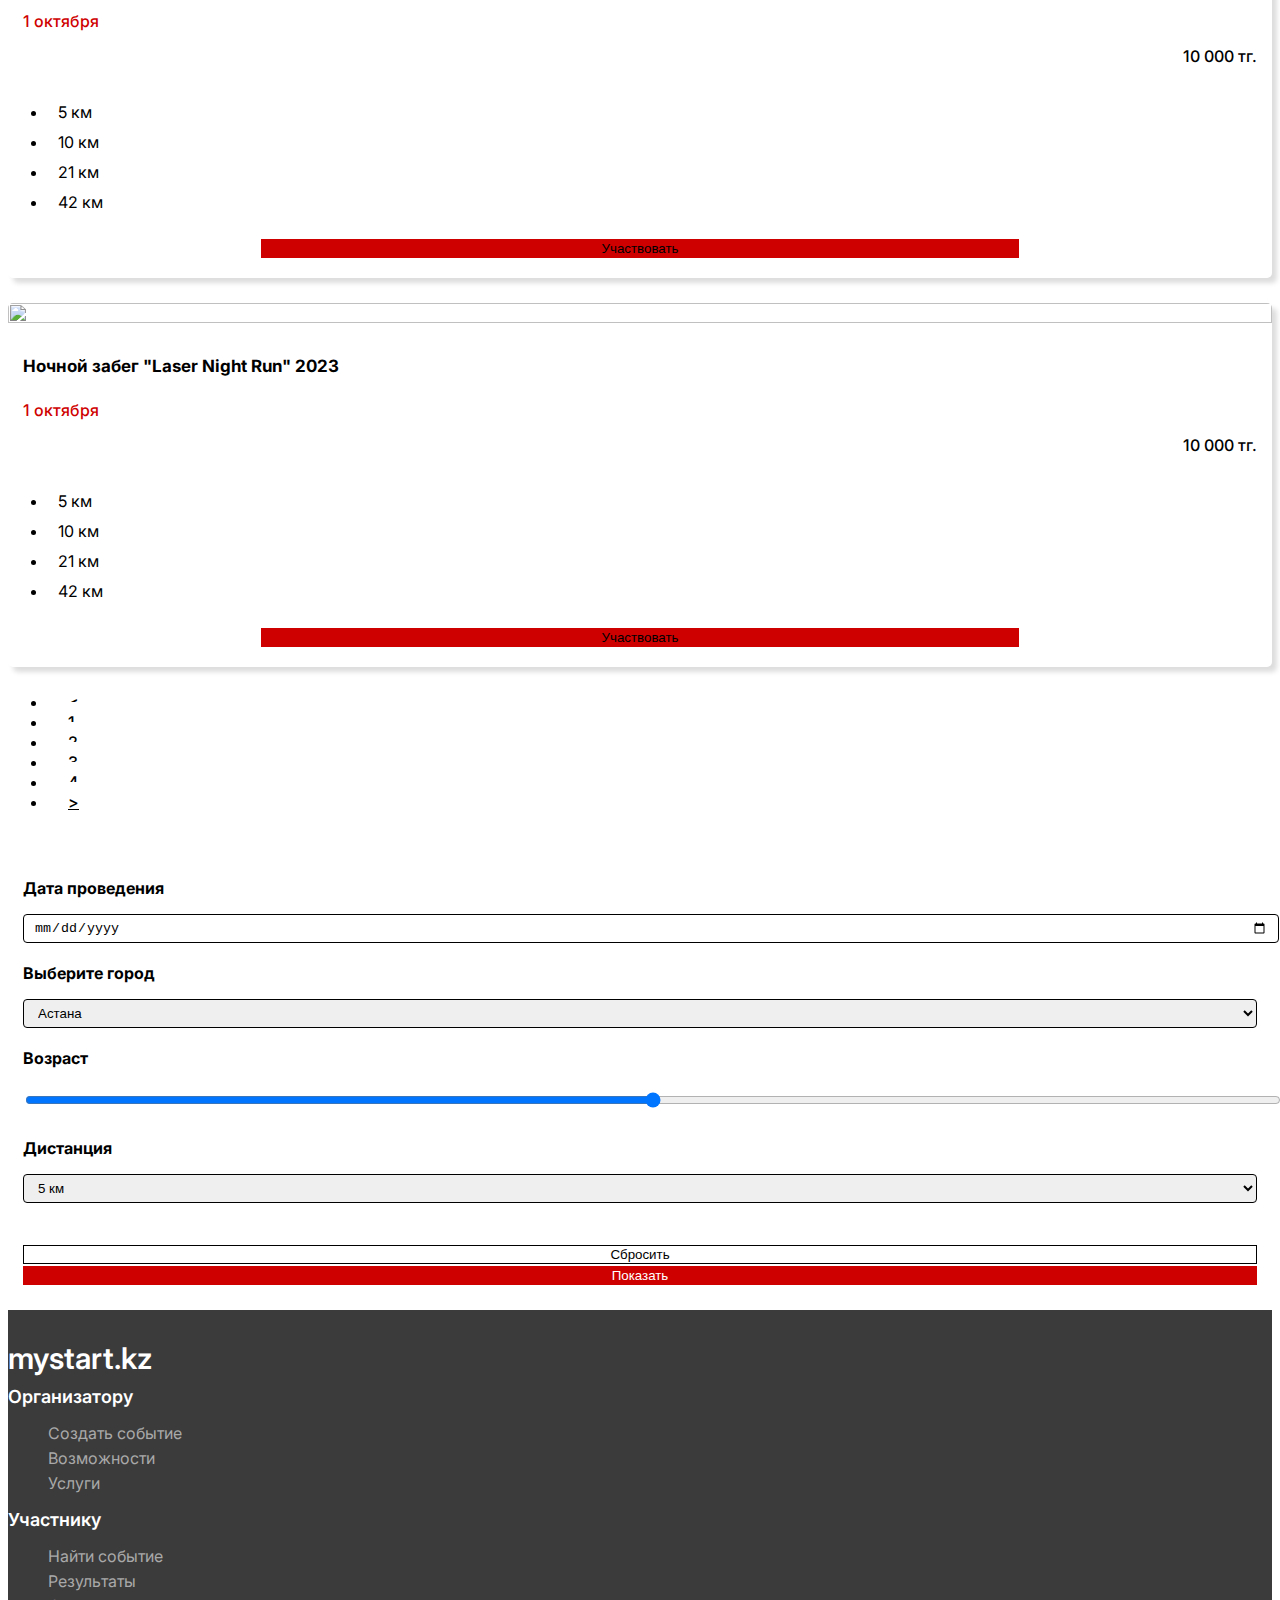
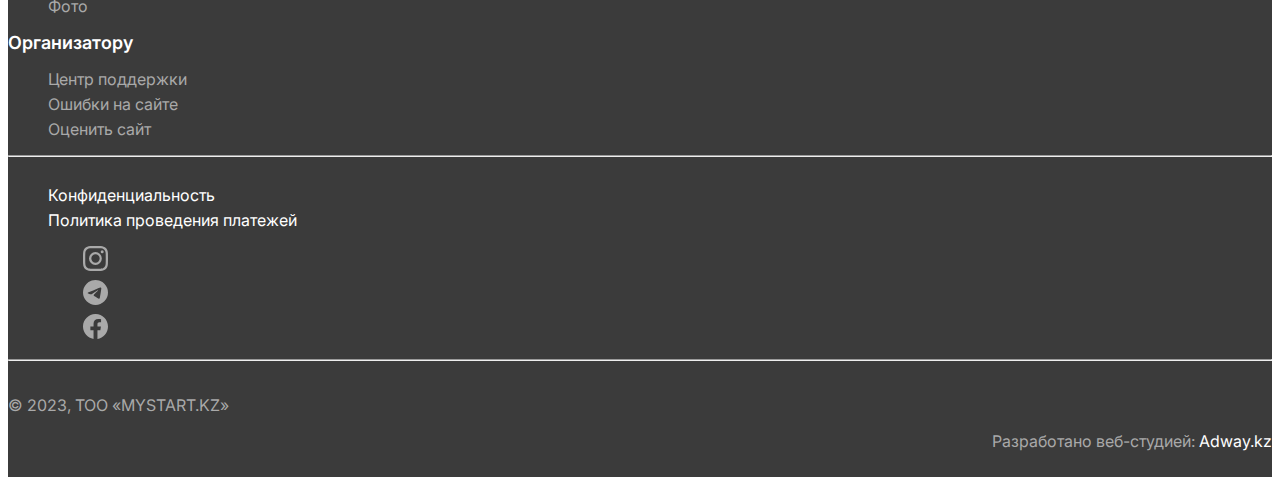
==== commit c4c18bf5: "commit 2" ====
--- a/index.html
+++ b/index.html
@@ -118,7 +118,7 @@
                             </ul>
                         </div>
                     </div>
-                    <div class="col-12 col-sm-12 col-md-5 col-lg-4 col-xl-3 col-xxl-3 search-block">
+                    z`
                         <div class="sidebar d-flex flex-wrap align-items-center">
                             <div class="search">
                                 <div class="row justify-content-between">
@@ -128,8 +128,8 @@
                                     <div class="col-2 col-sm-1 col-md-2 text-align">
                                         <div align="right">
                                             <svg xmlns="http://www.w3.org/2000/svg" width="20" height="20" fill="currentColor" class="bi bi-search" viewBox="0 0 16 16">
-                                                <path d="M11.742 10.344a6.5 6.5 0 1 0-1.397 1.398h-.001c.03.04.062.078.098.115l3.85 3.85a1 1 0 0 0 1.415-1.414l-3.85-3.85a1.007 1.007 0 0 0-.115-.1zM12 6.5a5.5 5.5 0 1 1-11 0 5.5 5.5 0 0 1 11 0z"/>
-                                            </svg>
+                                            <path d="M11.742 10.344a6.5 6.5 0 1 0-1.397 1.398h-.001c.03.04.062.078.098.115l3.85 3.85a1 1 0 0 0 1.415-1.414l-3.85-3.85a1.007 1.007 0 0 0-.115-.1zM12 6.5a5.5 5.5 0 1 1-11 0 5.5 5.5 0 0 1 11 0z"/>
+                                        </svg>
                                         </div>
                                         
                                     </div>
--- a/css/style.css
+++ b/css/style.css
@@ -431,7 +431,7 @@
   border: 0;
 }
 .profile-content .profile-info .profile-name {
-  font-size: 20px;
+  font-size: 24px;
   font-weight: 600;
   margin-bottom: 10px;
 }
@@ -446,6 +446,9 @@
   list-style-type: none;
   border-bottom: 1px solid #ececec;
   padding: 5px 0;
+}
+.profile-content .profile-info .balans ul li .profile-info-weight {
+  font-weight: 500;
 }
 .profile-content .profile-info .balans ul svg {
   width: 20px;
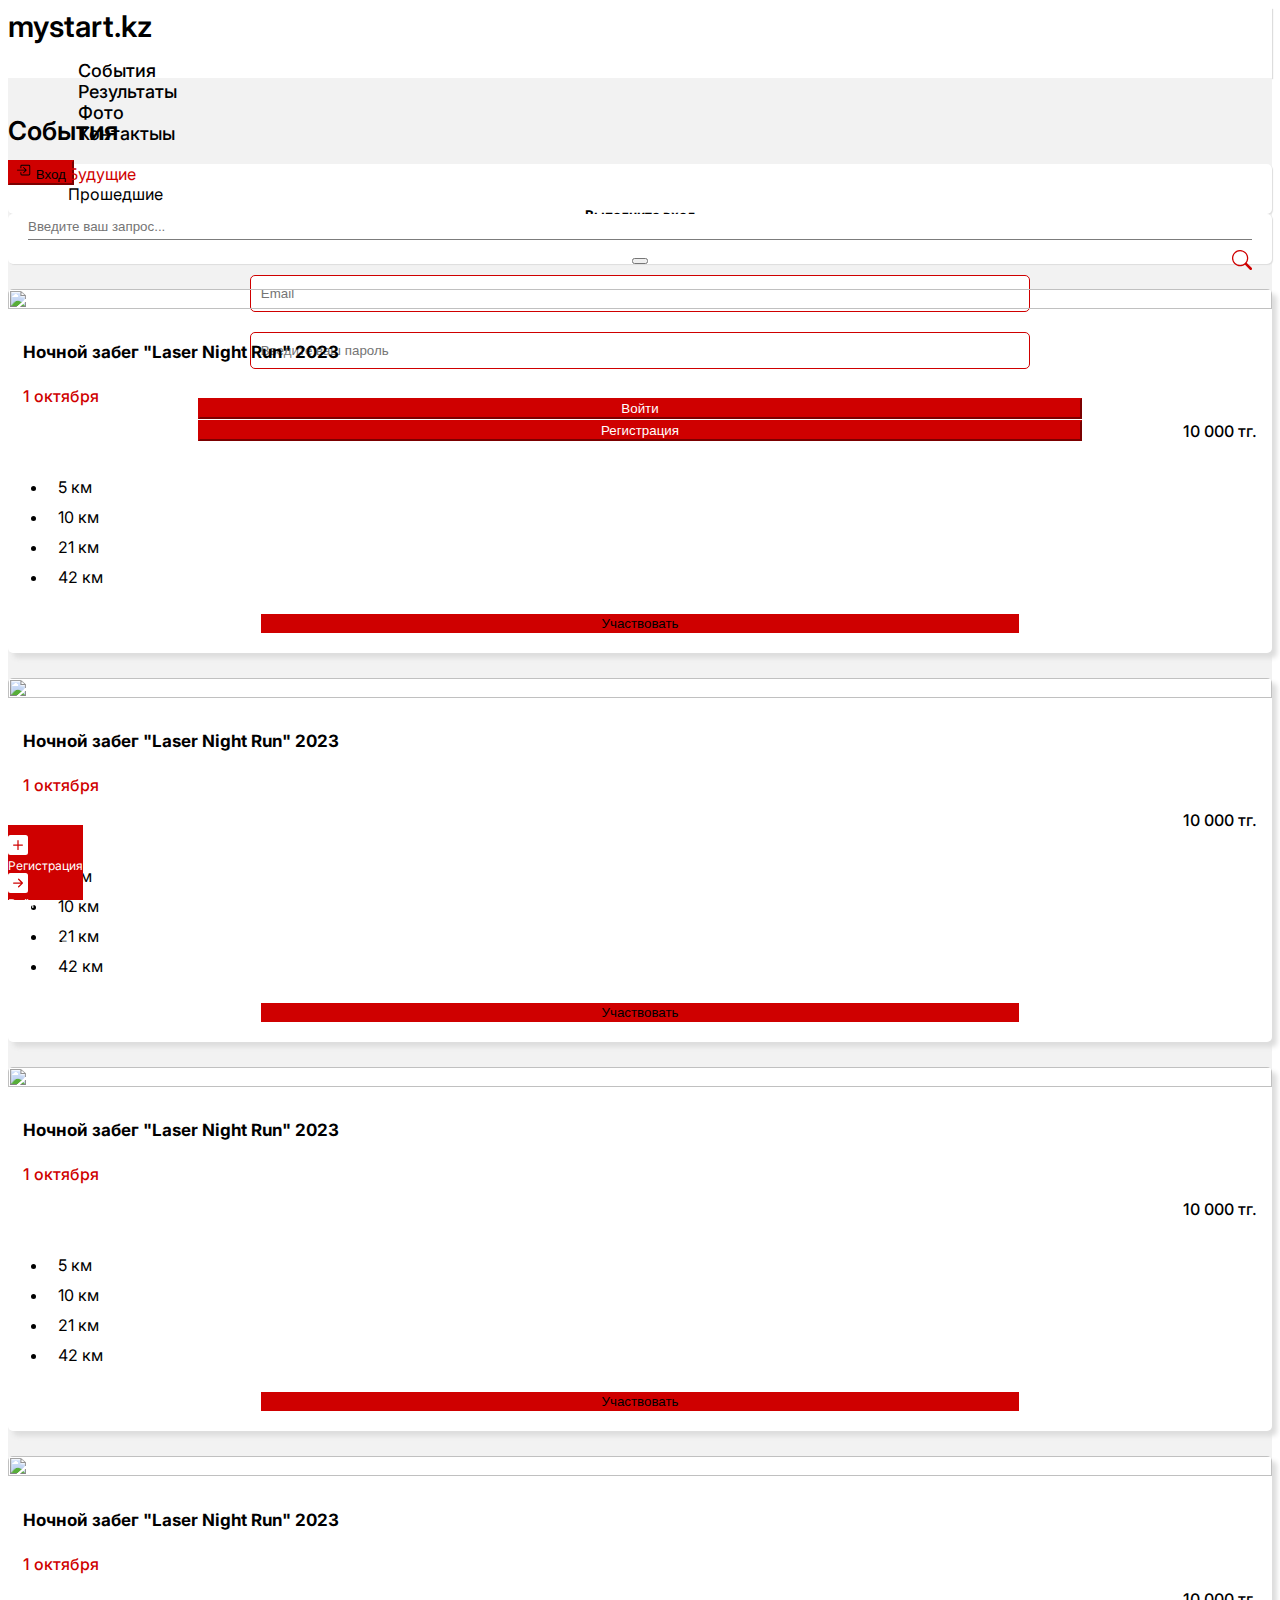
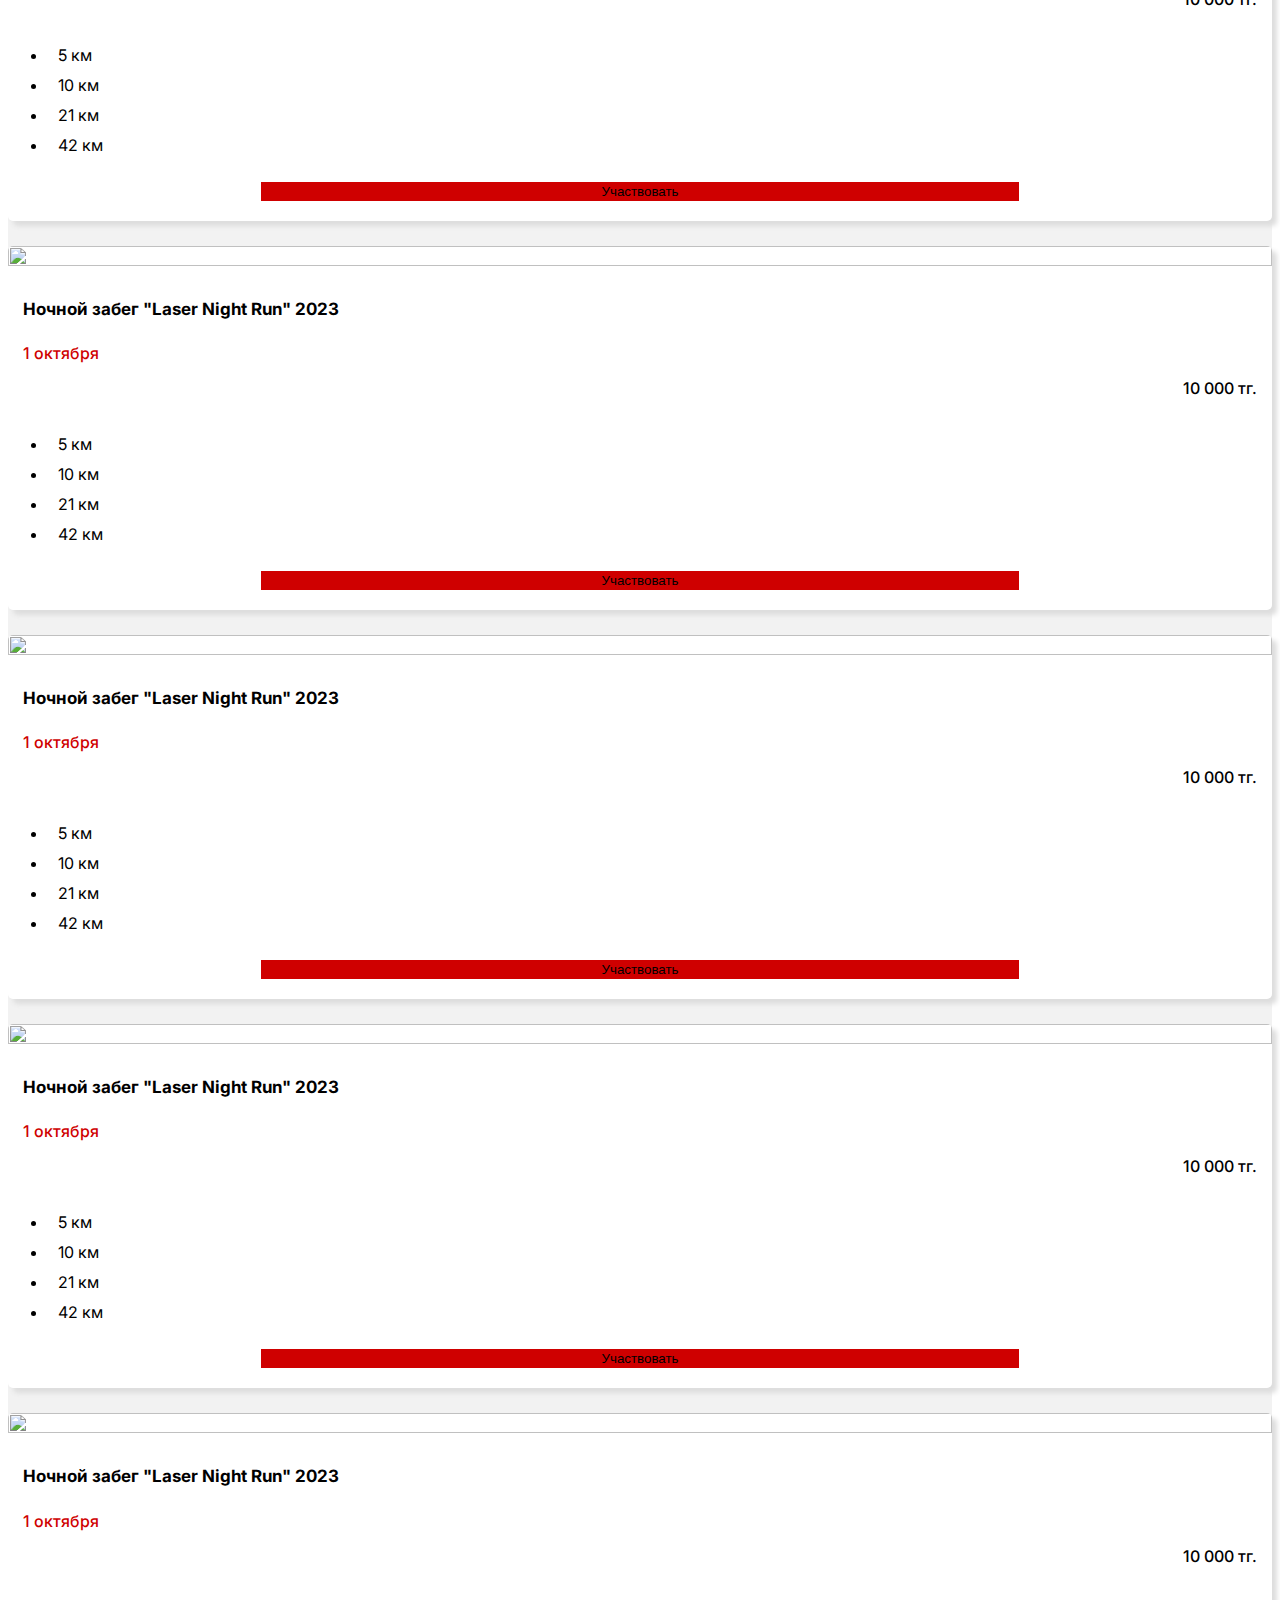
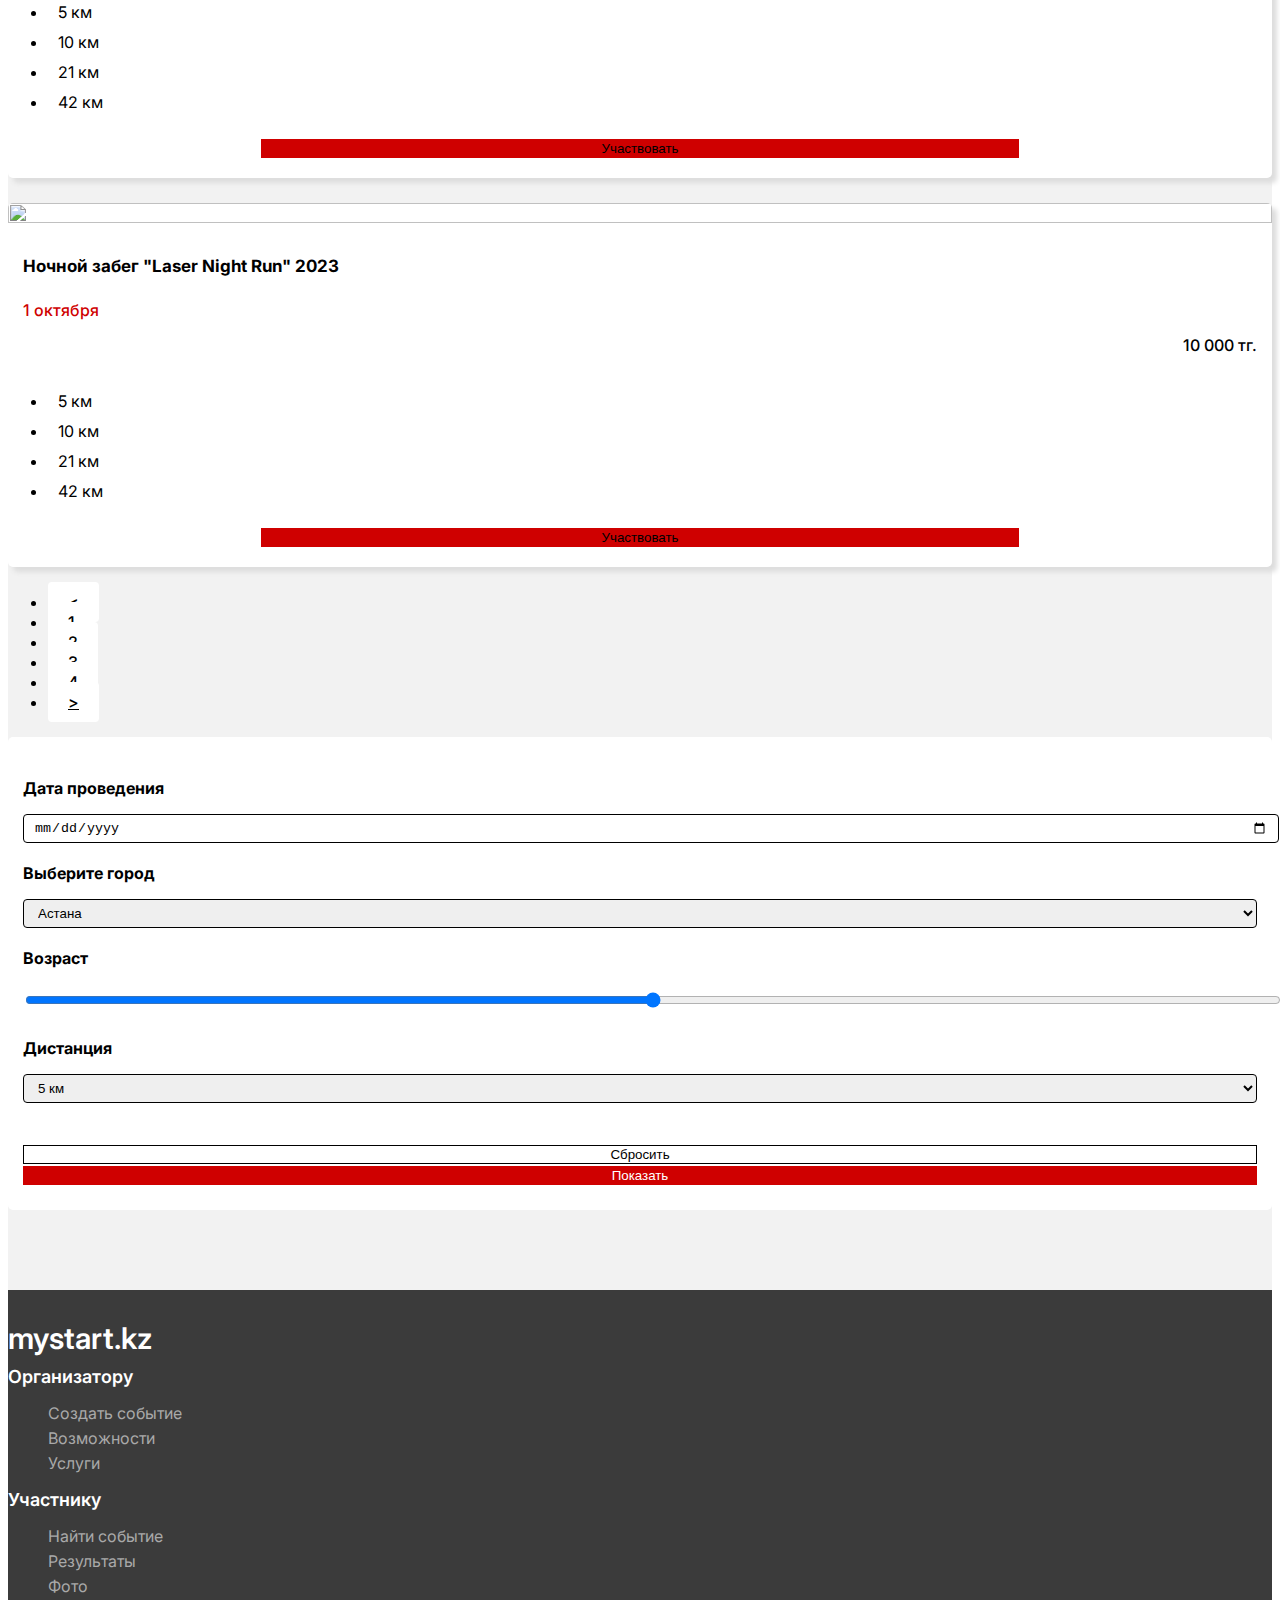
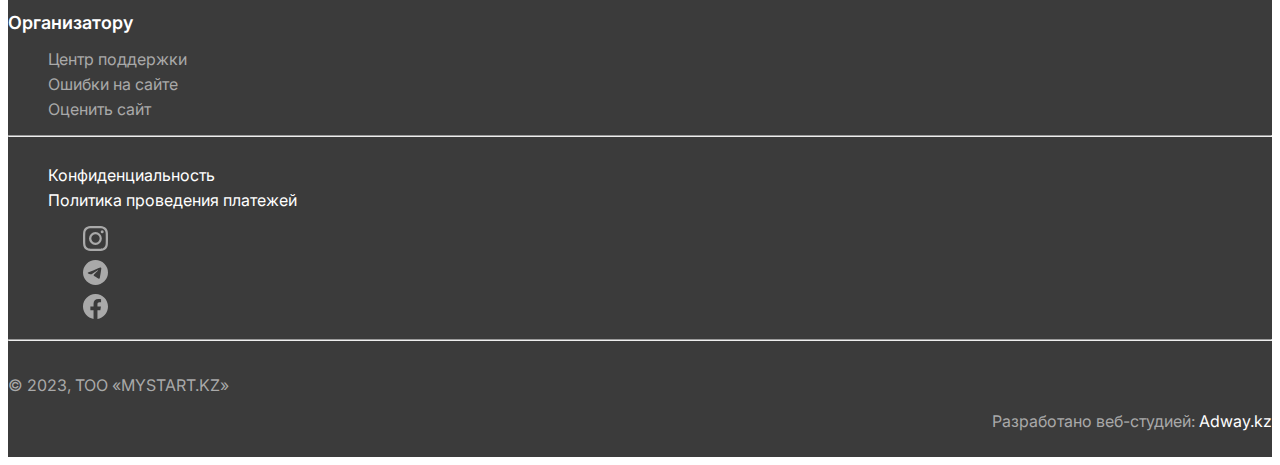
==== commit 505e5731: "commit 4" ====
--- a/index.html
+++ b/index.html
@@ -118,7 +118,7 @@
                             </ul>
                         </div>
                     </div>
-                    z`
+                    <div class="col-12 col-sm-12 col-md-5 col-lg-4 col-xl-3 col-xxl-3 search-block">
                         <div class="sidebar d-flex flex-wrap align-items-center">
                             <div class="search">
                                 <div class="row justify-content-between">
--- a/css/style.css
+++ b/css/style.css
@@ -402,6 +402,10 @@
   background-color: #fff;
   padding: 10px;
   border-radius: 5px;
+  background-image: url("../img/3478538.jpg");
+  background-repeat: no-repeat;
+  background-size: contain;
+  background-position-x: 99%;
 }
 .profile-content .profile-slide h1 {
   font-size: 24px;
@@ -427,12 +431,13 @@
 .profile-content .profile-info .profile-edit button {
   background-color: #CF0000;
   width: 100%;
-  height: 40px;
   border: 0;
+  font-size: 14px;
 }
 .profile-content .profile-info .profile-name {
   font-size: 24px;
   font-weight: 600;
+  margin-top: 10px;
   margin-bottom: 10px;
 }
 .profile-content .profile-info .profile-name svg {
@@ -453,4 +458,53 @@
 .profile-content .profile-info .balans ul svg {
   width: 20px;
   padding-bottom: 2px;
+}
+
+/**********************  New event  *****************************/
+.new-event-content {
+  background-color: #f5f5f5;
+  padding: 20px;
+}
+.new-event-content .event {
+  background-color: #fff;
+  width: 100%;
+  margin: 20px 0;
+  padding: 10px;
+  background-image: url("../img/3478538.jpg");
+  background-repeat: no-repeat;
+  background-size: contain;
+  background-position-x: 99%;
+}
+.new-event-content .event h1 {
+  font-size: 24px;
+  text-align: center;
+}
+.new-event-content .event-input {
+  background-color: #fff;
+  width: 100%;
+  margin: 20px 0;
+  padding: 20px;
+}
+.new-event-content .event-input input {
+  border: 1px solid #000;
+  border-radius: 5px;
+  padding: 5px 10px;
+  margin: 10px 0;
+  width: 100%;
+}
+.new-event-content .event-input textarea {
+  margin: 10px 0;
+  border: 1px solid #000;
+  border-radius: 5px;
+  padding: 5px 10px;
+  width: 100%;
+}
+.new-event-content .event-input .btn-primary {
+  background-color: #CF0000 !important;
+  border-color: #CF0000;
+  text-align: center;
+}
+.new-event-content .event-input .btn-primary:hover {
+  background-color: #e60b0b;
+  border-color: #e90303;
 }